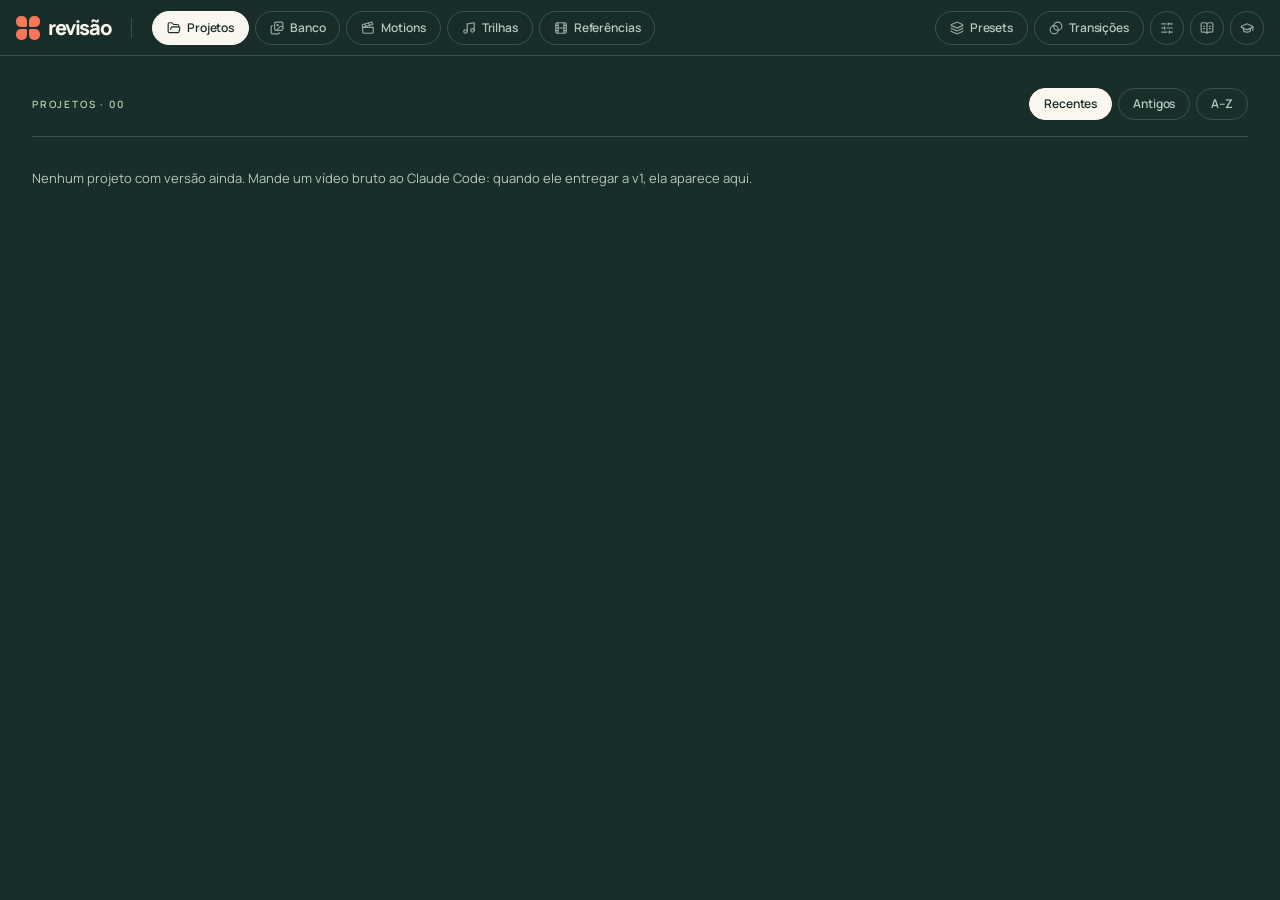
==== app/index.html @ a48c8567 "Navbar: Calibragem, Heurística e Aprendizados só com o ícone; o nome aparece na própria aba Co-Autho" ====
<!doctype html>
<html lang="pt-BR">
<head>
  <meta charset="utf-8">
  <meta name="viewport" content="width=device-width, initial-scale=1">
  <title>Revisão · editor de Reels</title>
  <link rel="icon" href="data:image/svg+xml,%3Csvg xmlns='http://www.w3.org/2000/svg' viewBox='0 0 20 20'%3E%3Cg fill='%23f57757'%3E%3Crect width='9' height='9' rx='3'/%3E%3Crect x='11' width='9' height='9' rx='3'/%3E%3Crect y='11' width='9' height='9' rx='3'/%3E%3Crect x='11' y='11' width='9' height='9' rx='3'/%3E%3C/g%3E%3C/svg%3E">
  <link rel="stylesheet" href="app.css">
  <script type="module" src="app.js"></script>
</head>
<body>
  <header class="barra">
    <a class="logo" href="#/"><span class="marca-otto" aria-hidden="true"><i></i><i></i><i></i><i></i></span>revisão</a>
    <span class="barra-sep"></span>
    <div id="abas-projetos" class="abas-projetos"></div>
    <span class="barra-sep sep-trilha"></span>
    <nav class="abas">
      <!-- o dia a dia e as mídias -->
      <div class="abas-grupo abas-dia">
        <a href="#/" data-aba="projetos" class="pilula" title="Projetos" aria-label="Projetos"><svg viewBox="0 0 24 24" fill="none" stroke="currentColor" stroke-width="2" stroke-linecap="round" stroke-linejoin="round" aria-hidden="true"><path d="m6 14 1.5-2.9A2 2 0 0 1 9.24 10H20a2 2 0 0 1 1.94 2.5l-1.54 6a2 2 0 0 1-1.95 1.5H4a2 2 0 0 1-2-2V5a2 2 0 0 1 2-2h3.9a2 2 0 0 1 1.69.9l.81 1.2a2 2 0 0 0 1.67.9H18a2 2 0 0 1 2 2v2"/></svg><span>Projetos</span></a>
        <a href="#/banco" data-aba="banco" class="pilula" title="Banco" aria-label="Banco"><svg viewBox="0 0 24 24" fill="none" stroke="currentColor" stroke-width="2" stroke-linecap="round" stroke-linejoin="round" aria-hidden="true"><path d="m22 11-1.296-1.296a2.4 2.4 0 0 0-3.408 0L11 16"/><path d="M4 8a2 2 0 0 0-2 2v10a2 2 0 0 0 2 2h10a2 2 0 0 0 2-2"/><circle cx="13" cy="7" r="1" fill="currentColor"/><rect x="8" y="2" width="14" height="14" rx="2"/></svg><span>Banco</span></a>
        <a href="#/motions" data-aba="motions" class="pilula" title="Motions" aria-label="Motions"><svg viewBox="0 0 24 24" fill="none" stroke="currentColor" stroke-width="2" stroke-linecap="round" stroke-linejoin="round" aria-hidden="true"><path d="m12.296 3.464 3.02 3.956"/><path d="M20.2 6 3 11l-.9-2.4c-.3-1.1.3-2.2 1.3-2.5l13.5-4c1.1-.3 2.2.3 2.5 1.3z"/><path d="M3 11h18v8a2 2 0 0 1-2 2H5a2 2 0 0 1-2-2z"/><path d="m6.18 5.276 3.1 3.899"/></svg><span>Motions</span></a>
        <a href="#/trilhas" data-aba="trilhas" class="pilula" title="Trilhas" aria-label="Trilhas"><svg viewBox="0 0 24 24" fill="none" stroke="currentColor" stroke-width="2" stroke-linecap="round" stroke-linejoin="round" aria-hidden="true"><path d="M9 18V5l12-2v13"/><circle cx="6" cy="18" r="3"/><circle cx="18" cy="16" r="3"/></svg><span>Trilhas</span></a>
        <a href="#/referencias" data-aba="referencias" class="pilula" title="Referências" aria-label="Referências"><svg viewBox="0 0 24 24" fill="none" stroke="currentColor" stroke-width="2" stroke-linecap="round" stroke-linejoin="round" aria-hidden="true"><rect width="18" height="18" x="3" y="3" rx="2"/><path d="M7 3v18"/><path d="M3 7.5h4"/><path d="M3 12h18"/><path d="M3 16.5h4"/><path d="M17 3v18"/><path d="M17 7.5h4"/><path d="M17 16.5h4"/></svg><span>Referências</span></a>
      </div>
      <!-- à direita, o que treina e regula o app (como no 18) -->
      <div class="abas-grupo abas-treino">
        <a href="#/presets" data-aba="presets" class="pilula" title="Presets" aria-label="Presets"><svg viewBox="0 0 24 24" fill="none" stroke="currentColor" stroke-width="2" stroke-linecap="round" stroke-linejoin="round" aria-hidden="true"><path d="M12.83 2.18a2 2 0 0 0-1.66 0L2.6 6.08a1 1 0 0 0 0 1.83l8.58 3.91a2 2 0 0 0 1.66 0l8.58-3.9a1 1 0 0 0 0-1.83z"/><path d="M2 12a1 1 0 0 0 .58.91l8.6 3.91a2 2 0 0 0 1.65 0l8.58-3.9A1 1 0 0 0 22 12"/><path d="M2 17a1 1 0 0 0 .58.91l8.6 3.91a2 2 0 0 0 1.65 0l8.58-3.9A1 1 0 0 0 22 17"/></svg><span>Presets</span></a>
        <a href="#/transicoes" data-aba="transicoes" class="pilula" title="Transições" aria-label="Transições"><svg viewBox="0 0 24 24" fill="none" stroke="currentColor" stroke-width="2" stroke-linecap="round" stroke-linejoin="round" aria-hidden="true"><circle cx="15" cy="9" r="7"/><circle cx="9" cy="15" r="7"/></svg><span>Transições</span></a>
        <a href="#/calibragem" data-aba="calibragem" class="pilula so-icone" title="Calibragem" aria-label="Calibragem"><svg viewBox="0 0 24 24" fill="none" stroke="currentColor" stroke-width="2" stroke-linecap="round" stroke-linejoin="round" aria-hidden="true"><path d="M10 5H3"/><path d="M12 19H3"/><path d="M14 3v4"/><path d="M16 17v4"/><path d="M21 12h-9"/><path d="M21 19h-5"/><path d="M21 5h-7"/><path d="M8 10v4"/><path d="M8 12H3"/></svg><span>Calibragem</span></a>
        <a href="#/heuristica" data-aba="heuristica" class="pilula so-icone" title="Heurística da direção" aria-label="Heurística da direção"><svg viewBox="0 0 24 24" fill="none" stroke="currentColor" stroke-width="2" stroke-linecap="round" stroke-linejoin="round" aria-hidden="true"><path d="M12 5v16"/><path d="M16 13h2"/><path d="M16 9h2"/><path d="M20.001 19A2 2 0 0022 17V5a2 2 0 00-1.999-2L16 3.002A5 5 0 0012 5a5 5 0 00-4-2H4a2 2 0 00-2 2v12a2 2 0 001.999 2H8a5 5 0 014 2 5 5 0 014-2z"/><path d="M6 13h2"/><path d="M6 9h2"/></svg><span>Heurística da direção</span></a>
        <a href="#/aprendizados" data-aba="aprendizados" class="pilula so-icone" title="Aprendizados" aria-label="Aprendizados"><svg viewBox="0 0 24 24" fill="none" stroke="currentColor" stroke-width="2" stroke-linecap="round" stroke-linejoin="round" aria-hidden="true"><path d="M21.42 10.922a1 1 0 0 0-.019-1.838L12.83 5.18a2 2 0 0 0-1.66 0L2.6 9.08a1 1 0 0 0 0 1.832l8.57 3.908a2 2 0 0 0 1.66 0z"/><path d="M22 10v6"/><path d="M6 12.5V16a6 3 0 0 0 12 0v-3.5"/></svg><span>Aprendizados</span></a>
      </div>
    </nav>
  </header>
  <main id="tela"></main>
  <div id="aviso" class="aviso" role="status"></div>
</body>
</html>
---- app/app.css ----
/* O app de revisão. Visual do 18 (design system Otto, frontend/src/index.css do 18-harness-video-editor): chrome verde
   profundo, diálogos em creme, pílulas de contorno fino (a ativa em creme), detalhes em coral. Fonte Manrope local (OFL).
   Os tokens abaixo têm os nomes e valores do index.css do 18; os que só o 19 usa vêm depois, marcados. */

@font-face {
  font-family: 'Manrope Variable';
  font-weight: 200 800;
  font-display: swap;
  src: url('fontes/manrope.woff2') format('woff2');
}

:root {
  /* fontes */
  --font-sans: 'Manrope Variable', Manrope, Arial, sans-serif;
  --font-mono: ui-monospace, 'SF Mono', SFMono-Regular, Menlo, monospace;

  /* paleta Otto (a do 18) */
  --color-coral: #f57757;
  --color-cream: #faf7ee;
  --color-ink: #182d2a;
  --color-deep: #172e2b;      /* chão do app */
  --color-deeper: #11231f;    /* linha do tempo, poços */
  --color-blue: #315bea;
  --color-mint: #dce7ca;
  --color-yellow: #f9db6d;
  --color-sage: #bacdab;
  --color-fog: #b9c6ba;       /* texto apagado sobre verde */
  --color-confirm: #47794b;
  --color-line: rgba(24, 45, 42, 0.16);
  --color-line-dark: #d9ebd72f;

  /* o creme dos diálogos (os tokens do shadcn do 18) */
  --background: #faf7ee;
  --foreground: #182d2a;
  --card: #fffdf7;
  --muted: #f1eee3;
  --muted-foreground: #667466;
  --accent: #e9eddf;
  --destructive: #c4502f;
  --border: rgba(24, 45, 42, 0.16);
  --ring: #164dcc;

  --radius-sm: 3px;
  --radius-md: 3px;
  --radius-lg: 3px;
  --radius-xl: 6px;
  --radius-2xl: 8px;
  --radius-full: 999px;

  --ease-otto: cubic-bezier(0.2, 0.7, 0.2, 1);

  /* derivados que o 18 escreve como classes (cream/50, ink/85, …) */
  --color-cream-50: rgba(250, 247, 238, 0.5);
  --color-cream-10: rgba(250, 247, 238, 0.1);
  --color-cream-5: rgba(250, 247, 238, 0.05);
  --color-ink-85: rgba(24, 45, 42, 0.85);
  --color-fog-60: rgba(185, 198, 186, 0.6);
  --overlay-dialogo: #142722a8;     /* atrás do diálogo creme (com desfoque) */
  --overlay-modal: rgba(0, 0, 0, 0.75); /* atrás das janelas escuras */
  --sombra-dialogo: 0 35px 150px #152a2750;
  --sombra-salto: 0 7px 0 #182d2a16;    /* o botão creme/coral que "salta" no hover */
  --degrade-mini: linear-gradient(to top, #0b1714e6, transparent 45%);

  /* tamanhos (os do 18) */
  --alto-barra: 56px;   /* a barra de cima */
  --alto-pilula: 34px;  /* as pílulas da navegação */
  --alto-chip: 32px;    /* chips de filtro, botões de contorno (h-8) */
  --alto-cta: 36px;     /* o botão coral da barra (h-9) */

  /* só do 19 */
  --color-line-strong: #d9ebd752;
  --color-card-dark: #1d3632;   /* os cards de comentário */
  --color-lilac: #b9a6f2;       /* comentário + insert + ator (o COR_PLANO do 18) */
  --color-wheat: #efe3a3;       /* tela dividida · motion */
  --color-plan-ator: #2c4540;   /* full ator */
  --color-blue-light: #9db4ff;  /* as respostas do Claude */
  --color-error: #e0714f;
  color-scheme: dark;
}

* { box-sizing: border-box; }
[hidden] { display: none !important; } /* o atributo vale mesmo nos botões com display próprio */
html, body { margin: 0; height: 100%; }
body {
  background: var(--color-deep);
  color: var(--color-cream);
  font: 400 15px/1.5 var(--font-sans);
  -webkit-font-smoothing: antialiased;
  scrollbar-color: rgba(250, 247, 238, 0.18) transparent;
  scrollbar-width: thin;
}
a { color: inherit; }
button, input, select, textarea { font-family: inherit; }
button { font-size: inherit; color: inherit; cursor: pointer; }
h1, h2, h3, h4, p { margin: 0; }
::selection { background: var(--color-yellow); color: var(--color-ink); }
:focus-visible { outline: 3px solid var(--ring); outline-offset: 3px; }
svg { width: 16px; height: 16px; flex: none; }
input[type='checkbox'] { margin: 0; } /* as caixas do navegador, como no 18 */
kbd {
  display: inline-block; min-width: 18px; padding: 0 5px; border: 1px solid var(--color-line-strong); border-radius: var(--radius-sm);
  font: 600 10.5px/16px var(--font-sans); color: var(--color-fog); text-align: center;
}
.eyebrow { font-size: 10px; font-weight: 600; letter-spacing: 0.18em; line-height: 1.7; text-transform: uppercase; color: var(--color-sage); }
.apagado { color: var(--color-fog); opacity: 0.75; }
.dica { color: var(--color-fog); font-size: 11px; }
.vazio { padding: 8px 0; color: var(--color-fog); font-size: 13px; }
.vazio a { color: var(--color-yellow); }

/* ---------- barra de cima (a NavHome do 18) ---------- */
.barra {
  position: sticky; top: 0; z-index: 20; height: var(--alto-barra); display: flex; align-items: center; gap: 20px;
  padding: 0 16px; background: var(--color-ink); border-bottom: 1px solid var(--color-line-dark);
}
.logo { display: flex; flex: none; align-items: center; gap: 8px; text-decoration: none; color: var(--color-cream); font-size: 20px; font-weight: 800; letter-spacing: -0.07em; }
/* a marca de 4 pétalas do Otto (components/Marca.tsx do 18) */
.marca-otto { display: grid; flex: none; grid-template-columns: 1fr 1fr; gap: 2px; width: 24px; height: 24px; color: var(--color-coral); }
.marca-otto i { background: currentColor; border-radius: 45% 45% 12% 45%; }
.marca-otto i:nth-child(2) { rotate: 90deg; }
.marca-otto i:nth-child(3) { rotate: -90deg; }
.marca-otto i:nth-child(4) { rotate: 180deg; }
.barra-sep { flex: none; width: 1px; height: 20px; background: var(--color-line-dark); }
/* os links: o dia a dia à esquerda e, à direita, o que treina e regula o app. Sempre com os rótulos, em qualquer tela
   (o criador pediu a barra igual em todas): sem espaço, a faixa rola de lado */
.abas { display: flex; flex: 1 0 460px; align-items: center; gap: 6px; min-width: 0; overflow-x: auto; scrollbar-width: none; container: links / inline-size; }
.abas::-webkit-scrollbar { display: none; }
.abas-grupo { display: flex; flex: none; align-items: center; gap: 6px; }
.abas-treino { margin-left: auto; padding-left: 12px; }
/* Calibragem, Heurística e Aprendizados: só o ícone (o nome na dica); na própria aba, o nome inteiro */
.abas .so-icone:not(.ativa) { width: var(--alto-pilula); padding: 0; justify-content: center; }
.abas .so-icone:not(.ativa) span { display: none; }

/* os projetos abertos como abas (o AbaDeProjeto do 18): até 40% da barra; primeiro encolhem, depois rolam */
.abas-projetos { display: flex; flex: 0 1 auto; align-items: center; gap: 6px; max-width: 40%; min-width: 0; overflow-x: auto; scrollbar-width: none; }
.abas-projetos::-webkit-scrollbar { display: none; }
.abas-projetos:empty { display: none; }
.abas-projetos:empty + .sep-trilha { display: none; }
.aba-projeto {
  display: flex; flex: 0 1 auto; align-items: center; gap: 2px; min-width: 120px; max-width: 230px; height: var(--alto-pilula);
  padding: 0 3px 0 14px; border: 1px solid var(--color-line-dark); border-radius: var(--radius-full); color: var(--color-fog);
  font-size: 12px; font-weight: 600; letter-spacing: -0.01em; transition: background-color 0.3s, color 0.3s, border-color 0.3s;
}
.aba-projeto:hover { border-color: var(--color-cream-50); color: var(--color-cream); }
.aba-projeto.ativa { background: var(--color-cream); border-color: var(--color-cream); color: var(--color-ink); }
.aba-projeto a { display: flex; flex: 1; align-items: center; gap: 8px; min-width: 0; color: inherit; text-decoration: none; }
.aba-projeto a i { flex: none; width: 6px; height: 6px; border-radius: 50%; background: var(--color-coral); opacity: 0.7; }
.aba-projeto.ativa a i { background: #c4502f; opacity: 1; }
.aba-projeto span { overflow: hidden; text-overflow: ellipsis; white-space: nowrap; }
.aba-projeto button { display: grid; flex: none; place-items: center; width: 24px; height: 24px; padding: 0; border: 0; border-radius: 50%; background: transparent; color: inherit; opacity: 0.6; cursor: pointer; }
.aba-projeto button:hover { opacity: 1; background: rgba(128, 128, 128, 0.2); }
.aba-projeto button svg { width: 12px; height: 12px; }
/* o plano sob o cursor e o copiar do código ao lado */
.plano-linha { display: flex; align-items: center; gap: 4px; }

/* ---------- pílulas, chips e botões ---------- */
/* a pílula da navegação (PILULA do 18): contorno fino, 12px semibold; a ativa em creme */
.pilula {
  display: inline-flex; flex: none; align-items: center; gap: 6px; height: var(--alto-pilula); padding: 0 14px;
  border: 1px solid var(--color-line-dark); border-radius: var(--radius-full); background: transparent; color: var(--color-fog);
  text-decoration: none; font-size: 12px; font-weight: 600; letter-spacing: -0.01em; line-height: 18px; white-space: nowrap;
  transition: background-color 0.3s, color 0.3s, border-color 0.3s;
}
.pilula svg { width: 14px; height: 14px; opacity: 0.8; }
.pilula:hover { border-color: var(--color-cream-50); color: var(--color-cream); }
.pilula.ativa { background: var(--color-cream); color: var(--color-ink); border-color: var(--color-cream); }
.pilula.ativa svg { opacity: 1; }
/* o chip de filtro (Chip do 18): h-8, ícone e a contagem apagada */
.pilula.pequena { height: var(--alto-chip); gap: 8px; }
.pilula .conta { font-variant-numeric: tabular-nums; color: var(--color-fog-60); opacity: 1; font-size: inherit; }
.pilula.ativa .conta { color: rgba(24, 45, 42, 0.6); }
.pilula.pequena svg { color: rgba(250, 247, 238, 0.7); opacity: 1; }
.pilula.pequena.ativa svg { color: var(--color-ink); }
/* o seletor segmentado do 18 (Ler/Editar, velocidades, trecho/origem): um contorno com a ativa em creme dentro */
.alternar, .velocidades {
  display: inline-flex; flex: none; align-items: center; gap: 0 !important; padding: 2px; border: 1px solid var(--color-line-dark);
  border-radius: var(--radius-full);
}
.alternar .pilula, .velocidades .pilula { height: 26px; padding: 0 12px; border-color: transparent; font-size: 11px; }
.alternar .pilula.ativa, .velocidades .pilula.ativa { border-color: var(--color-cream); }

/* o botão de contorno (os "Recomendados", "Editar", "Responder" do 18) */
.botao {
  display: inline-flex; flex: none; align-items: center; justify-content: center; gap: 6px; height: var(--alto-chip); padding: 0 14px;
  border: 1px solid var(--color-line-dark); border-radius: var(--radius-full); background: transparent; color: var(--color-cream);
  text-decoration: none; font-size: 12px; font-weight: 600; white-space: nowrap;
  transition: background-color 0.3s, border-color 0.3s, color 0.3s, transform 0.3s var(--ease-otto), box-shadow 0.3s;
}
.botao svg { width: 14px; height: 14px; }
.botao:hover { border-color: var(--color-cream-50); }
.botao.pequeno { height: 28px; padding: 0 11px; font-size: 11.5px; }
.botao.ativo { border-color: var(--color-coral); color: var(--color-coral); }
.botao-coral { background: var(--color-coral); border-color: var(--color-coral); color: var(--color-cream); }
.botao-coral:hover { background: #f78a6e; border-color: #f78a6e; }
.botao-menta { background: var(--color-mint); border-color: var(--color-mint); color: var(--color-ink); }
.botao-perigo { background: var(--color-error); border-color: var(--color-error); color: var(--color-cream); }
.botao kbd { border-color: currentColor; color: inherit; opacity: 0.6; }
.botao-coral kbd { opacity: 0.8; }
/* o "Exportar" do 18 (Button coral): canto de 3px, a seta ↗ que escapa e o salto amarelo no hover */
.barra .botao-coral, .cabeca-secao > .botao-coral {
  height: var(--alto-cta); gap: 24px; padding: 0 16px; border-radius: var(--radius-sm); border-color: transparent;
}
.barra .botao-coral:hover, .cabeca-secao > .botao-coral:hover {
  background: var(--color-yellow); color: var(--color-ink); transform: translateY(-3px); box-shadow: var(--sombra-salto);
}
.cabeca-secao > .botao-coral { gap: 8px; }
.seta svg { transition: transform 0.35s var(--ease-otto); }
.botao:hover .seta svg { transform: translate(3px, -3px); }
/* os botões só de ícone do 18 (size-8, redondos, o fundo acende no hover) */
.botao-icone {
  display: inline-grid; flex: none; place-items: center; width: 32px; height: 32px; padding: 0; border: 1px solid transparent;
  border-radius: var(--radius-full); background: transparent; color: var(--color-fog); text-decoration: none;
  transition: background-color 0.2s, color 0.2s;
}
.botao-icone:hover { background: var(--color-cream-10); color: var(--color-cream); }
.botao-icone.pequeno { width: 24px; height: 24px; }
.botao-icone.pequeno svg { width: 13px; height: 13px; }

/* selos (sobre as miniaturas): o de estado em caixa alta (APROVADO, A REVISAR) e o de duração */
.selo {
  position: absolute; top: 10px; left: 10px; z-index: 2; padding: 2px 8px; border-radius: var(--radius-full);
  font-size: 10px; font-weight: 600; letter-spacing: 0.06em; line-height: 1.5; text-transform: uppercase; color: var(--color-ink);
}
.selo-dir { left: auto; right: 10px; }
.selo-coral { background: var(--color-coral); color: var(--color-cream); }
.selo-menta { background: var(--color-mint); }
.selo-amarelo { background: var(--color-yellow); }
.selo-azul { background: var(--color-blue); color: var(--color-cream); top: auto; bottom: 10px; text-transform: none; letter-spacing: 0; }
.duracao {
  position: absolute; top: 10px; right: 10px; z-index: 2; padding: 2px 8px; border-radius: var(--radius-full); background: var(--color-ink-85);
  font-size: 10px; font-weight: 600; line-height: 1.5; font-variant-numeric: tabular-nums;
}
.card-banco .duracao { top: auto; bottom: 10px; }
.chip-formato {
  position: absolute; left: 10px; bottom: 10px; z-index: 2; padding: 2px 8px; border-radius: var(--radius-full); background: var(--color-ink-85);
  font-size: 11px; font-weight: 600; line-height: 1.5;
}
/* os projetos: a ordem no topo e os grupos por data */
.ordens { display: flex; gap: 6px; margin-left: auto; }
.grupo-data { margin: 0 0 14px; font-size: 11px; font-weight: 600; letter-spacing: 0.12em; text-transform: uppercase; color: var(--color-fog); }
.grade-projetos + .grupo-data { margin-top: 36px; }
.card-banco .selo-dir { text-transform: none; letter-spacing: 0; }

/* aviso */
.aviso {
  position: fixed; left: 50%; bottom: 24px; z-index: 50; transform: translate(-50%, 20px); padding: 10px 18px;
  border-radius: var(--radius-full); background: var(--color-cream); color: var(--color-ink); font-weight: 600; font-size: 13px;
  box-shadow: var(--sombra-dialogo); opacity: 0; pointer-events: none; transition: opacity 0.2s, transform 0.3s var(--ease-otto);
}
.aviso.visivel { opacity: 1; transform: translate(-50%, 0); }
.aviso-erro { background: var(--color-coral); color: var(--color-cream); }

/* ---------- o diálogo creme (o Dialog do shadcn no 18) ---------- */
.modal-fundo { position: fixed; inset: 0; z-index: 40; display: grid; place-items: center; padding: 24px; background: var(--overlay-modal); }
.modal-fundo:has(> .modal) { background: var(--overlay-dialogo); backdrop-filter: blur(8px); -webkit-backdrop-filter: blur(8px); }
.modal {
  position: relative; display: grid; gap: 8px; width: min(460px, calc(100vw - 32px)); padding: 32px; border-radius: var(--radius-2xl);
  background: var(--background); color: var(--foreground); font-size: 14px; box-shadow: var(--sombra-dialogo);
}
.modal h2 { padding-right: 32px; font-size: 30px; font-weight: 400; letter-spacing: -0.05em; line-height: 1.04; }
.modal p { color: var(--muted-foreground); font-size: 13px; line-height: 1.85; white-space: pre-wrap; }
.modal-fechar {
  position: absolute; top: 16px; right: 16px; display: grid; place-items: center; width: 32px; height: 32px; padding: 0;
  border: 1px solid rgba(24, 45, 42, 0.25); border-radius: var(--radius-full); background: transparent; color: var(--foreground);
  transition: border-color 0.3s;
}
.modal-fechar:hover { border-color: var(--foreground); }
.modal-acoes { display: flex; justify-content: flex-end; gap: 8px; margin-top: 18px; }
/* os botões do diálogo: os do Button do 18 (canto de 3px, h-11, 13px) */
.modal .botao { height: 44px; padding: 0 20px; border-radius: var(--radius-sm); border-color: transparent; color: var(--foreground); font-size: 13px; }
.modal .botao:hover { background: rgba(24, 45, 42, 0.08); }
.modal .botao-coral { background: var(--foreground); color: var(--background); }
.modal .botao-coral:hover { background: var(--color-blue); }
.modal .botao-perigo { background: rgba(196, 80, 47, 0.1); color: var(--destructive); }
.modal .botao-perigo:hover { background: rgba(196, 80, 47, 0.2); }
.modal-campo { display: grid; gap: 6px; margin-top: 12px; }
.modal-campo span { font-size: 10px; font-weight: 600; letter-spacing: 0.18em; line-height: 1.7; text-transform: uppercase; color: var(--foreground); }
.modal-campo textarea {
  width: 100%; resize: vertical; padding: 10px 14px; border: 1px solid var(--border); border-radius: var(--radius-sm); background: #fff;
  color: var(--foreground); font: 400 13px/1.5 var(--font-sans); outline: none; transition: border-color 0.2s;
}
.modal-campo textarea::placeholder { color: #8a958e; }
.modal-campo textarea:focus-visible { outline: none; border-color: var(--foreground); }

/* ---------- páginas com grade ---------- */
/* o miolo das páginas (o <main className="px-8 py-8"> do 18) e o cabeçalho de seção: o eyebrow em sálvia, a dica à
   direita, um fio embaixo */
.pagina { padding: 32px 32px 48px; }
.cabeca-secao {
  display: flex; align-items: center; gap: 12px; min-height: 26px; padding: 0 0 16px;
  margin-bottom: 24px; border-bottom: 1px solid var(--color-line-dark);
}
.cabeca-secao > .botao, .cabeca-secao > .uma-linha { margin-left: auto; }
.uma-linha { min-width: 0; overflow: hidden; text-overflow: ellipsis; white-space: nowrap; }
/* a explicação da página, na dica de um "?" */
.ajuda {
  display: inline-grid; flex: none; place-items: center; width: 20px; height: 20px; border: 1px solid var(--color-line-dark);
  border-radius: var(--radius-full); font-size: 11px; font-weight: 600; color: var(--color-fog); cursor: help; transition: border-color 0.3s, color 0.3s;
}
.ajuda:hover { border-color: var(--color-cream-50); color: var(--color-cream); }
.grade { display: grid; gap: 32px 20px; }
.grade-projetos { grid-template-columns: repeat(auto-fill, minmax(180px, 1fr)); }
.grade-banco { grid-template-columns: repeat(auto-fill, minmax(220px, 1fr)); gap: 32px 24px; }
.grade-transicoes { grid-template-columns: repeat(auto-fill, minmax(210px, 1fr)); }
.grade-presets { grid-template-columns: repeat(auto-fill, minmax(340px, 1fr)); gap: 32px 24px; }
.grade-motions { grid-template-columns: repeat(auto-fill, 240px); }
/* a miniatura dos cards (o 18: canto de 6px, contorno fino; no hover sobe 4px e o contorno vira coral) */
.mini {
  position: relative; overflow: hidden; border-radius: var(--radius-xl); background: var(--color-deeper); box-shadow: 0 0 0 1px var(--color-line-dark);
  transition: box-shadow 0.3s, transform 0.3s;
}
.mini-916 { aspect-ratio: 9 / 16; }
.mini-169 { aspect-ratio: 16 / 9; background: var(--color-deeper); }
.mini > img, .mini > video { position: absolute; inset: 0; width: 100%; height: 100%; object-fit: cover; }
.mini-169 > img, .mini-169 > video { object-fit: contain; }
article:hover .mini, a:hover .mini { box-shadow: 0 0 0 2px var(--color-coral); }
.card-projeto:hover .mini, .card-ref:hover .mini, .card-clipe:hover .mini, .card-banco:hover .mini { transform: translateY(-4px); }
.card-projeto .mini::after, .card-ref .mini::after { content: ''; position: absolute; inset: 0; z-index: 1; background: var(--degrade-mini); pointer-events: none; }
article h3, a h3 { margin-top: 12px; font-size: 15px; font-weight: 600; letter-spacing: -0.02em; line-height: 1.3; }
.sub { margin-top: 2px; font-size: 11px; color: var(--color-fog); }
.desc { margin-top: 2px; font-size: 12px; line-height: 1.5; color: rgba(250, 247, 238, 0.85); display: -webkit-box; -webkit-line-clamp: 3; -webkit-box-orient: vertical; overflow: hidden; }
.card-projeto { display: block; text-decoration: none; }
.card-projeto h3 { overflow: hidden; text-overflow: ellipsis; white-space: nowrap; }
/* a lixeira do card (como no 18): aparece com o mouse em cima, no canto de cima à esquerda */
.caixa-projeto { position: relative; }
.apagar-projeto {
  position: absolute; top: 10px; left: 10px; z-index: 4; display: grid; place-items: center; width: 28px; height: 28px; padding: 0;
  border: 0; border-radius: var(--radius-full); background: var(--color-ink-85); color: var(--color-fog); opacity: 0;
  transition: opacity 0.2s, background-color 0.2s, color 0.2s, transform 0.3s;
}
.apagar-projeto svg { width: 14px; height: 14px; }
.caixa-projeto:hover .apagar-projeto, .apagar-projeto:focus-visible { opacity: 1; transform: translateY(-4px); }
.apagar-projeto:hover { background: var(--color-coral); color: var(--color-cream); }
.caixa-projeto:hover .card-projeto .selo { opacity: 0; } /* a lixeira fica no lugar do selo de estado */
.cabeca-secao > .dica:last-child { margin-left: auto; }

.dados { display: grid; grid-template-columns: auto 1fr; gap: 3px 10px; margin: 10px 0 0; font-size: 12px; }
.dados dt { color: var(--color-fog); }
.dados dd { margin: 0; }
.dados svg { width: 13px; height: 13px; vertical-align: -2px; margin-right: 4px; color: var(--color-fog); }
.t-fav { color: var(--color-yellow) !important; opacity: 1 !important; }
.favoritas b { font-weight: 600; color: var(--color-fog); }
.sem-clipe { position: absolute; inset: 0; display: none; place-items: center; color: var(--color-fog); font-size: 12px; }
.sem-video .sem-clipe { display: grid; }

/* biblioteca */
.subabas { display: flex; align-items: center; gap: 6px; padding: 14px 0; border-bottom: 1px solid var(--color-line-dark); }
.subabas .dica { margin-left: auto; }
.origem { margin-top: 6px; font-size: 11px; color: var(--color-fog); overflow: hidden; text-overflow: ellipsis; white-space: nowrap; }
.origem a { color: var(--color-cream); text-decoration-color: var(--color-line-strong); }
.trechos { list-style: none; margin: 8px 0 0; padding: 0; border-top: 1px solid var(--color-line-dark); }
.trechos li { display: flex; justify-content: space-between; gap: 8px; padding: 5px 2px; border-bottom: 1px solid var(--color-line-dark); font-size: 12px; cursor: default; }
.trechos li::before { content: '↳'; color: var(--color-coral); }
.trechos li span:first-of-type { flex: 1; overflow: hidden; text-overflow: ellipsis; white-space: nowrap; }
.trechos li.ativo { color: var(--color-coral); }
.card-transicao .mini { cursor: pointer; }
.video-tocar {
  position: absolute; left: 50%; top: 50%; z-index: 3; display: grid; place-items: center; width: 44px; height: 44px; margin: -22px 0 0 -22px;
  border: 0; border-radius: var(--radius-full); background: rgba(24, 45, 42, 0.8); color: var(--color-cream); opacity: 0.9; transition: opacity 0.2s;
}
.video-tocar svg { width: 16px; height: 16px; margin-left: 2px; }
.video-tocar.escondido, .tocando .video-tocar { opacity: 0; }
.mini:hover .video-tocar.escondido { opacity: 0; }
.tabela-pares { margin-bottom: 30px; padding: 16px 18px; border-radius: var(--radius-xl); background: var(--color-deeper); box-shadow: 0 0 0 1px var(--color-line-dark); max-width: 980px; }
.tabela-pares table { width: 100%; margin-top: 10px; border-collapse: collapse; font-size: 13px; }
.tabela-pares th { padding: 8px 10px; text-align: left; font-weight: 600; color: var(--color-fog); white-space: nowrap; }
.tabela-pares thead th { font-size: 12px; border-bottom: 1px solid var(--color-line-dark); }
.tabela-pares td { padding: 8px 10px; border-left: 1px solid var(--color-line-dark); vertical-align: top; }
.tabela-pares tbody tr + tr td, .tabela-pares tbody tr + tr th { border-top: 1px solid var(--color-line-dark); }
.tabela-pares .dica { margin-top: 10px; }
.fav-transicao { display: flex; gap: 7px; align-items: baseline; padding: 2px 0; border: 0; background: none; text-align: left; }
.fav-transicao:hover { color: var(--color-coral); }
.fav-transicao b { font-size: 11px; color: var(--color-yellow); }
.card-motion .mini iframe { position: absolute; left: 0; top: 0; width: 1080px; height: 1920px; border: 0; transform: scale(calc(240 / 1080)); transform-origin: 0 0; pointer-events: none; }
.sem-previa { position: absolute; inset: 0; display: grid; place-content: center; gap: 6px; padding: 16px; text-align: center; }
.sem-previa b { font-size: 17px; letter-spacing: -0.02em; }
.sem-previa span { font-size: 11px; opacity: 0.7; }
.fundo-verde_claro { background: linear-gradient(180deg, #dfe9e0, #7fa48f); color: var(--color-ink); }
.fundo-lilas, .fundo-lavanda { background: linear-gradient(180deg, #dcd9ea, #8e98b5); color: var(--color-ink); }
.fundo-escuro, .fundo-verde_escuro { background: radial-gradient(120% 80% at 50% 30%, #1d4a43, #050b0a); }
.lista-trilhas { max-width: 980px; border-top: 1px solid var(--color-line-dark); }
.trilha {
  position: relative; display: grid; grid-template-columns: 36px minmax(160px, 1.2fr) 1fr 80px 56px; align-items: center; gap: 14px;
  padding: 10px 6px; border-bottom: 1px solid var(--color-line-dark);
}
.trilha .botao-tocar { width: 36px; height: 36px; }
.trilha.tocando .botao-tocar { background: var(--color-coral); border-color: var(--color-coral); }
.trilha-nome { display: flex; flex-direction: column; }
.trilha-nome span { font-size: 11px; }
.trilha-clima { color: var(--color-fog); }
.trilha-num { font-variant-numeric: tabular-nums; color: var(--color-fog); text-align: right; }
.trilha-barra { position: absolute; left: 0; right: 0; bottom: -1px; height: 2px; }
.trilha-barra i { display: block; width: 0; height: 100%; background: var(--color-coral); }

/* ---------- revisão ---------- */
.revisao {
  display: grid; grid-template-columns: minmax(0, 1fr) 400px; grid-template-rows: minmax(0, 1fr) auto auto;
  height: calc(100vh - var(--alto-barra));
}
.trilha-projeto { display: flex; flex: 0 1 auto; align-items: center; gap: 8px; min-width: 0; margin-right: 6px; }
.nome-projeto { font-weight: 600; font-size: 14px; letter-spacing: -0.02em; overflow: hidden; text-overflow: ellipsis; white-space: nowrap; }
.versoes { display: flex; gap: 4px; }
.salvo { font-size: 11px; color: var(--color-fog); display: inline-flex; align-items: center; gap: 4px; min-width: 70px; justify-content: flex-end; }
.salvo svg { width: 13px; height: 13px; color: var(--color-sage); }
.salvo-erro { color: var(--color-coral); }

.palco { grid-area: 1 / 1; display: grid; grid-template-columns: minmax(0, 1fr) auto minmax(0, 1fr); grid-template-rows: minmax(0, 1fr); gap: 32px; padding: 24px 24px 16px; min-height: 0; }
.video-caixa { position: relative; height: 100%; aspect-ratio: 9 / 16; border-radius: var(--radius-xl); overflow: hidden; background: #000; box-shadow: 0 0 0 1px var(--color-line-dark); }
.video-caixa video { width: 100%; height: 100%; object-fit: contain; display: block; cursor: pointer; }
.video-caixa .video-tocar { pointer-events: none; opacity: 0; }
.video-caixa:hover .video-tocar:not(.escondido) { opacity: 0.9; }
.lado { display: flex; flex-direction: column; gap: 24px; min-width: 0; padding-top: 4px; }
.lado-esq { align-items: flex-end; text-align: right; }
.bloco { display: flex; flex-direction: column; gap: 8px; max-width: 300px; }
.lado-esq .bloco { align-items: flex-end; }
.fala-atual { font-size: 16px; line-height: 1.5; color: var(--color-fog); letter-spacing: -0.01em; }
.fala-atual b { color: var(--color-cream); background: rgba(245, 119, 87, 0.2); border-radius: var(--radius-sm); padding: 0 3px; font-weight: 600; }
.plano-atual { display: flex; flex-direction: column; gap: 6px; align-items: flex-end; }
.chip-plano { display: inline-flex; gap: 6px; padding: 4px 10px; border-radius: var(--radius-full); font-size: 12px; font-weight: 600; }
.plano-texto { font-size: 14px; font-weight: 600; }
.plano-desc { font-size: 12px; line-height: 1.6; color: var(--color-fog); }
/* o que entrou no plano (a coluna da direita, em cima): as mídias do banco, o motion, o preset */
#usado:empty { display: none; }
.midia-usada { display: flex; flex-direction: column; gap: 6px; width: 260px; }
.midia-mini { position: relative; display: block; width: 100%; aspect-ratio: 16 / 9; padding: 0; overflow: hidden; cursor: pointer;
  border: 1px solid var(--color-line-dark); border-radius: var(--radius-xl); background: var(--color-deeper); transition: border-color 0.2s; }
.midia-mini img { width: 100%; height: 100%; object-fit: cover; display: block; }
.midia-mini:hover { border-color: var(--color-cream-50); }
.midia-play { position: absolute; inset: 0; display: grid; place-items: center; background: rgba(0, 0, 0, 0.25); opacity: 0.85; transition: opacity 0.2s; }
.midia-play svg { width: 34px; height: 34px; padding: 8px; border-radius: 50%; background: var(--color-ink-85); color: var(--color-cream); }
.midia-mini:hover .midia-play { opacity: 1; }
.midia-linha { display: flex; align-items: center; gap: 8px; min-width: 0; font-size: 12px; color: var(--color-fog); }
.midia-nome { overflow: hidden; text-overflow: ellipsis; white-space: nowrap; color: var(--color-cream); }
.midia-fonte { margin-left: auto; font-size: 11px; color: var(--color-fog); text-decoration: none; white-space: nowrap; }
.midia-fonte:hover { color: var(--color-cream); }
.atalhos { display: grid; grid-template-columns: auto 1fr auto 1fr; gap: 6px 8px; margin: auto 0 0; max-width: 300px; font-size: 11px; color: var(--color-fog); align-items: center; }
.atalhos kbd { font-size: 10px; }
.lado-dir { padding-bottom: 4px; }
.atalhos dt { white-space: nowrap; }
.atalhos dd { margin: 0; white-space: nowrap; }
.resumo-versao { font-size: 13px; color: var(--color-cream); }

.controles {
  grid-area: 2 / 1; display: flex; align-items: center; justify-content: space-between; flex-wrap: wrap; gap: 10px 18px;
  padding: 10px 20px; border-top: 1px solid var(--color-line-dark);
}
.controles .grupo { display: flex; align-items: center; gap: 6px; }
/* o play do 18: um círculo creme */
.botao-tocar { width: 44px; height: 44px; background: var(--color-cream); color: var(--color-ink); }
.botao-tocar:hover { background: var(--color-yellow); color: var(--color-ink); }
.tempo { margin-left: 10px; font-variant-numeric: tabular-nums; color: var(--color-fog); font-size: 12px; }
.tempo b { color: var(--color-cream); font-size: 14px; font-weight: 600; }

/* linha do tempo (a LinhaBase do 18: a coluna dos rótulos com um fio, a régua com os tiques de fio inteiro, o cursor coral) */
.linha { grid-area: 3 / 1; display: grid; grid-template-columns: 76px minmax(0, 1fr); background: var(--color-deep); border-top: 1px solid var(--color-line-dark); user-select: none; }
.linha-rotulos {
  display: flex; flex-direction: column; gap: 4px; padding: 0 0 12px 12px; border-right: 1px solid var(--color-line-dark);
  font-size: 11px; color: var(--color-fog);
}
.linha-rotulos span { height: 24px; display: flex; align-items: center; }
.linha-rotulos .r-regua { height: 21px; gap: 0; margin-left: -8px; border-bottom: 1px solid var(--color-line-dark); margin-right: 0; }
.r-regua .botao-icone { width: 26px; height: 20px; }
.linha-rotulos span:nth-child(2) { height: 30px; }
.linha-rolo { overflow-x: auto; overflow-y: hidden; padding: 0 12px 12px 0; }
.linha-conteudo { position: relative; display: flex; flex-direction: column; gap: 4px; cursor: text; min-width: 100%; }
.faixa, .regua { position: relative; height: 24px; }
.regua { height: 21px; border-bottom: 1px solid var(--color-line-dark); }
.faixa-planos { height: 30px; }
.tique { position: absolute; bottom: 0; width: 1px; height: 4px; background: rgba(185, 198, 186, 0.4); }
.tique-grande { top: 0; height: auto; }
.tique i { position: absolute; top: 2px; left: 4px; font: normal 400 9.5px/1 var(--font-sans); color: var(--color-fog); font-variant-numeric: tabular-nums; white-space: nowrap; }
/* os blocos dos planos (os do 18: canto de 4px, 10.5px semibold, o número apagado) */
.plano {
  position: absolute; top: 0; height: 100%; padding: 0 6px; border-radius: 4px; overflow: hidden; white-space: nowrap;
  text-overflow: ellipsis; font-size: 10.5px; font-weight: 600; line-height: 30px;
}
.plano b { font-weight: 600; opacity: 0.7; }
.chip-plano b { font-weight: 800; }
.tipo-full_ator { background: var(--color-plan-ator); color: var(--color-cream); box-shadow: inset 0 0 0 1px rgba(250, 247, 238, 0.25); }
.tipo-full_ator_lettering { background: var(--color-plan-ator); color: var(--color-cream); box-shadow: inset 0 0 0 2px var(--color-coral); }
.tipo-insert_tela_cheia { background: var(--color-blue); color: var(--color-cream); }
.tipo-motion_tela_cheia { background: var(--color-yellow); color: var(--color-ink); }
.tipo-tela_dividida_insert { background: var(--color-mint); color: var(--color-ink); }
.tipo-tela_dividida_motion { background: var(--color-wheat); color: var(--color-ink); }
.tipo-comentario_insert_ator { background: var(--color-lilac); color: var(--color-ink); }
.palavra {
  position: absolute; top: 2px; height: 20px; padding: 0 2px; border-radius: var(--radius-sm); background: rgba(250, 247, 238, 0.08); color: var(--color-fog);
  font-size: 11px; line-height: 20px; overflow: hidden; white-space: nowrap;
}
.palavra.sem-texto { padding: 0; background: rgba(250, 247, 238, 0.13); }
.palavra.agora { background: var(--color-cream); color: var(--color-ink); }
.marca {
  position: absolute; top: 2px; height: 20px; border: 0; padding: 0; border-radius: var(--radius-full); background: var(--color-coral); color: var(--color-cream);
  font-size: 10.5px; font-weight: 700; line-height: 20px; cursor: pointer; box-shadow: 0 0 0 1px var(--color-deep);
}
.marca-ponto { width: 20px; margin-left: -10px; }
.marca-intervalo { min-width: 10px; border-radius: 4px; text-align: left; padding-left: 6px; background: rgba(245, 119, 87, 0.6); box-shadow: inset 2px 0 0 var(--color-coral), 0 0 0 1px var(--color-deep); }
.marca-aplicado { background: var(--color-sage); color: var(--color-ink); }
.marca-intervalo.marca-aplicado { background: rgba(186, 205, 171, 0.6); box-shadow: inset 2px 0 0 var(--color-sage); }
.marca-nota { background: var(--color-yellow); color: var(--color-ink); }
.marca-intervalo.marca-nota { background: rgba(249, 219, 109, 0.55); box-shadow: inset 2px 0 0 var(--color-yellow), 0 0 0 1px var(--color-deep); }
.marca-nota-ok { opacity: 0.6; }
.marca-sel { box-shadow: 0 0 0 2px var(--color-yellow); z-index: 2; }
/* o cursor de reprodução do 18: um fio coral de 2px */
.cabeca { position: absolute; top: 0; bottom: -12px; left: 0; width: 2px; margin-left: -1px; background: var(--color-coral); pointer-events: none; z-index: 3; }
.io-entrada { position: absolute; top: 0; bottom: -12px; width: 2px; margin-left: -1px; background: var(--color-yellow); pointer-events: none; }
.io-entrada i { position: absolute; top: 2px; left: 4px; font: normal 700 10px var(--font-sans); color: var(--color-yellow); }
.io-trecho { position: absolute; top: 0; bottom: -12px; background: rgba(249, 219, 109, 0.14); box-shadow: inset 2px 0 0 var(--color-yellow), inset -2px 0 0 var(--color-yellow); pointer-events: none; }

/* painel de comentários */
.painel { grid-area: 1 / 2 / 4 / 3; display: flex; flex-direction: column; min-height: 0; border-left: 1px solid var(--color-line-dark); background: var(--color-deep); }
.painel-acoes { display: flex; flex-wrap: wrap; align-items: center; row-gap: 6px; gap: 8px; padding: 12px 20px; border-bottom: 1px solid var(--color-line-dark); }
.painel-acoes .salvo { flex: 1; min-width: 0; }
.painel-acoes .botao-coral { height: var(--alto-chip); gap: 10px; padding: 0 14px; border-radius: var(--radius-sm); }
.painel-acoes .aviso-versao:empty { display: none; }
.painel-acoes .aviso-versao { flex-basis: 100%; }
.painel-acoes .menu-versoes { right: auto; left: 0; }
.painel-acoes-ref { flex-direction: column; align-items: stretch; }
.painel-acoes-ref .acoes-ref { display: flex; align-items: center; gap: 8px; }
.painel-acoes-ref .acoes-ref .salvo { margin-right: auto; }
.painel-cabeca { display: flex; flex-direction: column; gap: 4px; padding: 16px 20px 12px; border-bottom: 1px solid var(--color-line-dark); }
.resumo { font-size: 12px; color: var(--color-fog); }
.resumo b { font-weight: 600; }
.t-aplicado { color: var(--color-sage); }
.t-respondido { color: var(--color-blue-light); }
.t-nao-aplicado { color: var(--color-coral); }
.faixa-estado { display: flex; align-items: center; gap: 8px; margin: 12px 16px 0; padding: 10px 12px; border-radius: var(--radius-2xl); font-size: 12px; font-weight: 600; }
.faixa-estado a { color: inherit; }
.estado-enviada { background: rgba(249, 219, 109, 0.12); color: var(--color-yellow); }
.estado-aprovado { background: rgba(220, 231, 202, 0.15); color: var(--color-mint); }
.estado-antiga { background: var(--color-cream-5); color: var(--color-cream); font-weight: 500; }
.lista { flex: 1; overflow-y: auto; padding: 12px 16px; display: flex; flex-direction: column; gap: 8px; }
.vazio-lista { margin: 30px 10px; text-align: center; font-size: 13px; color: var(--color-fog); line-height: 2; }
/* os cards do painel (os do 18: canto de 8px, contorno fino) */
.item { padding: 12px 14px; border: 1px solid var(--color-line-dark); border-radius: var(--radius-2xl); background: var(--color-cream-5); cursor: pointer; transition: border-color 0.2s; }
.item:hover { border-color: var(--color-line-strong); }
.item-sel { border-color: var(--color-coral) !important; }
.item-nota { background: rgba(249, 219, 109, 0.06); border-color: rgba(249, 219, 109, 0.2); }
.item-nota.item-sel { border-color: var(--color-yellow) !important; }
.item-cabeca { display: flex; align-items: center; gap: 8px; min-height: 24px; }
.item-acoes { margin-left: auto; display: flex; gap: 2px; opacity: 0; transition: opacity 0.15s; }
.item:hover .item-acoes, .replica:hover .item-acoes { opacity: 1; }
.num { display: inline-grid; place-items: center; min-width: 20px; height: 20px; padding: 0 4px; border-radius: var(--radius-full); background: var(--color-coral); color: var(--color-cream); font-size: 10.5px; font-weight: 700; }
.num-nota { background: var(--color-yellow); color: var(--color-ink); }
.rotulo-claude { font-size: 11px; font-weight: 600; color: var(--color-yellow); }
.chip-tempo {
  padding: 1px 8px; border: 1px solid var(--color-line-dark); border-radius: var(--radius-full); background: none; font-size: 11px; font-weight: 600;
  font-variant-numeric: tabular-nums; color: var(--color-cream); transition: border-color 0.2s;
}
.chip-tempo:hover { border-color: var(--color-cream-50); }
.chip-tempo.estatico { cursor: default; }
.item .fala, .editor .fala { margin-top: 6px; font-size: 12px; color: var(--color-fog); font-style: italic; }
.item .texto { margin-top: 6px; font-size: 13px; line-height: 1.6; white-space: pre-wrap; overflow-wrap: anywhere; }
.item-nota > .botao { margin-top: 9px; }
.replica { margin-top: 10px; padding: 8px 10px; border-left: 2px solid var(--color-coral); background: rgba(0, 0, 0, 0.15); border-radius: 0 var(--radius-xl) var(--radius-xl) 0; }
.replica .texto { margin-top: 2px; }
.resposta { margin-top: 10px; padding: 8px 10px; border-radius: var(--radius-xl); font-size: 12px; line-height: 1.6; background: rgba(157, 180, 255, 0.08); }
.resposta .status { display: inline-flex; align-items: center; gap: 4px; font-size: 10px; font-weight: 600; letter-spacing: 0.08em; text-transform: uppercase; color: var(--color-blue-light); }
.resposta .status svg { width: 12px; height: 12px; }
.resposta p { margin-top: 3px; white-space: pre-wrap; }
.resposta-aplicado { background: rgba(186, 205, 171, 0.1); }
.resposta-aplicado .status { color: var(--color-sage); }
.resposta-nao-aplicado { background: rgba(245, 119, 87, 0.1); }
.resposta-nao-aplicado .status { color: var(--color-coral); }
.editor { padding: 12px 14px; border: 1px solid var(--color-coral); border-radius: var(--radius-2xl); background: var(--color-deep); box-shadow: 0 8px 24px rgba(0, 0, 0, 0.25); }
.item .editor { margin-top: 10px; }
.editor textarea, .caixa-nova textarea {
  width: 100%; margin-top: 8px; min-height: 64px; overflow-y: auto; padding: 10px 12px; border: 1px solid var(--color-line-dark); border-radius: var(--radius-xl); background: var(--color-deeper);
  color: var(--color-cream); font: 13px/1.5 var(--font-sans); resize: vertical; transition: border-color 0.2s;
}
.editor textarea::placeholder, .caixa-nova textarea::placeholder { color: rgba(185, 198, 186, 0.7); }
.editor textarea:focus, .caixa-nova textarea:focus { outline: none; border-color: var(--color-cream-50); }
.editor-acoes { display: flex; align-items: center; gap: 6px; margin-top: 8px; }
.editor-acoes .dica { margin-right: auto; font-size: 11px; }

@media (max-width: 1400px) {
  .revisao { grid-template-columns: minmax(0, 1fr) 340px; }
  .palco { gap: 20px; padding: 14px 16px 10px; }
  .controles { gap: 8px 12px; padding: 8px 12px; }
}
@media (max-width: 1180px) {
  .palco .lado { display: none; }
  .palco { grid-template-columns: 1fr; justify-items: center; }
  .revisao { grid-template-columns: minmax(0, 1fr) 340px; }
}

/* ---------- navegação e comuns das páginas novas ---------- */
.botao:disabled, .pilula:disabled { opacity: 0.45; cursor: default; }
.botao:disabled:hover { border-color: var(--color-line-dark); }
/* o "Refazer cortes" / "Sugerir regras com IA" do 18: contorno amarelo com um véu amarelo */
.botao-amarelo { border-color: rgba(249, 219, 109, 0.7); background: rgba(249, 219, 109, 0.1); color: var(--color-yellow); }
.botao-amarelo:hover { background: var(--color-yellow); border-color: var(--color-yellow); color: var(--color-ink); }
.botao-perigo-contorno:hover { border-color: var(--color-error); color: var(--color-error); }
.conta { font-size: 11px; font-weight: 400; color: var(--color-fog); font-variant-numeric: tabular-nums; }
.espaco { flex: 1; }
.link { padding: 0; border: 0; background: none; color: var(--color-fog); font-size: 11px; font-weight: 600; text-decoration: none; cursor: pointer; }
.link:hover { color: var(--color-cream); text-decoration: underline; text-underline-offset: 3px; }
.erro-linha { color: var(--color-coral); font-size: 12.5px; font-weight: 600; white-space: pre-wrap; }
.acoes-linha { display: flex; flex-wrap: wrap; gap: 8px; }
.campo { display: flex; flex-direction: column; gap: 6px; }
.campo p { font-size: 13px; }
/* os campos sobre o verde (os do 18: canto de 6px, poço escuro, contorno fino que clareia no foco) */
.campo input, .campo select, .campo textarea, .card-ref .renomear {
  width: 100%; padding: 8px 12px; border: 1px solid var(--color-line-dark); border-radius: var(--radius-xl); background: var(--color-deeper);
  color: var(--color-cream); font: 13px/1.5 var(--font-sans); resize: vertical; transition: border-color 0.2s;
}
.campo input:focus, .campo select:focus, .campo textarea:focus, .card-ref .renomear:focus { outline: none; border-color: var(--color-cream-50); }
/* o "Ordenar" do 18: uma pílula h-8 */
.filtros select {
  height: var(--alto-chip); padding: 0 12px; border: 1px solid var(--color-line-dark); border-radius: var(--radius-full);
  background: var(--color-deep); color: var(--color-cream); font: 12px var(--font-sans); outline: none;
}
.filtros select:focus { border-color: var(--color-cream-50); }
/* as caixas de marcar: as do navegador, como no 18 */
.caixa { display: inline-flex; align-items: center; gap: 6px; font-size: 12px; color: var(--color-fog); cursor: pointer; white-space: nowrap; }
/* a 2ª barra (filtros) do 18: uma faixa de ponta a ponta sob a barra de cima, com um fio embaixo */
.filtros {
  display: flex; flex-wrap: wrap; align-items: center; gap: 6px; margin: -32px -32px 24px; padding: 12px 16px;
  border-bottom: 1px solid var(--color-line-dark);
}
.filtros > .botao, .filtros > .filtros-fim { margin-left: auto; }
/* o Favoritos do 18: amarelo quando ligado */
.chip-favoritos { margin-right: 8px; }
.chip-favoritos:hover { border-color: rgba(249, 219, 109, 0.6); }
.pilula.chip-favoritos.ativa { background: var(--color-yellow); border-color: var(--color-yellow); color: var(--color-ink); }
.filtros-sep { flex: none; width: 1px; height: 20px; margin: 0 8px; background: var(--color-line-dark); }
.filtros-dir { margin-left: auto; display: flex; align-items: center; gap: 12px; font-size: 12px; color: var(--color-fog); }
/* a contagem no canto da barra de cima (os "251 clipes" do 18) */
.contagem {
  flex: none; padding: 4px 12px; border: 1px solid var(--color-line-dark); border-radius: var(--radius-full);
  font-size: 11px; line-height: 1.5; color: var(--color-fog); font-variant-numeric: tabular-nums;
}
.lista-simples { list-style: none; margin: 6px 0 0; padding: 0; border-top: 1px solid var(--color-line-dark); }
.lista-simples li { display: flex; justify-content: space-between; gap: 10px; padding: 6px 2px; border-bottom: 1px solid var(--color-line-dark); font-size: 12.5px; }
.lista-simples a { color: var(--color-cream); text-decoration-color: var(--color-line-strong); }
.bloco-lista { margin-top: 6px; }
.card-titulo { display: flex; align-items: center; gap: 6px; margin-top: 12px; }
.card-titulo h3 { flex: 1; min-width: 0; margin-top: 0 !important; }
.card-titulo .botao { flex: none; }
.estrela { display: inline-grid; place-items: center; width: 32px; height: 32px; padding: 0; border: 0; border-radius: var(--radius-full); background: transparent; color: rgba(250, 247, 238, 0.8); transition: color 0.2s; }
.estrela:hover { color: var(--color-yellow); }
.estrela.ligada { color: var(--color-yellow); }
.estrela:disabled { opacity: 0.3; cursor: default; }
.mini .estrela { position: absolute; top: 8px; right: 8px; z-index: 3; background: var(--color-ink-85); opacity: 0; transition: opacity 0.15s, color 0.2s; }
.mini:hover .estrela, .mini .estrela.ligada { opacity: 1; }
.estrela-botao.ligada { border-color: var(--color-yellow); color: var(--color-yellow); }
.selo-azul-claro { background: var(--color-blue-light); color: var(--color-ink); }
.selo-erro { background: var(--color-error); color: var(--color-cream); }
.selo-linha { padding: 2px 8px; border-radius: var(--radius-full); font-size: 10px; font-weight: 600; letter-spacing: 0.06em; text-transform: uppercase; color: var(--color-ink); }
.t-revisado { color: var(--color-mint); font-size: 12px; font-weight: 600; }
.selo-linha.selo-azul, .selo-linha.selo-menta, .selo-linha.selo-origem { text-transform: none; letter-spacing: 0; }

/* janelas por cima (escuras: o Modal do 18, chão verde, canto de 8px, contorno fino, o fundo preto a 75%) */
.janela {
  display: flex; flex-direction: column; width: min(1100px, calc(100vw - 32px)); max-height: calc(100vh - 48px); overflow: auto;
  border-radius: var(--radius-2xl); background: var(--color-deep); color: var(--color-cream); box-shadow: 0 0 0 1px var(--color-line-dark);
}
.janela-cabeca { position: sticky; top: 0; z-index: 4; display: flex; align-items: center; gap: 10px; padding: 16px 20px 4px; background: var(--color-deep); }
.janela-cabeca h2 { font-size: 16px; font-weight: 600; letter-spacing: -0.02em; white-space: nowrap; }
.janela-cabeca [data-fechar] { margin-left: auto; }
.janela-cheia { width: calc(100vw - 48px); height: calc(100vh - 48px); max-height: none; overflow: hidden; }

/* ---------- calibragem ---------- */
.pagina-calibragem { position: relative; min-height: calc(100vh - var(--alto-barra)); }
.numeros { letter-spacing: 0.1em; opacity: 0.8; }
.card-ref > a { display: block; text-decoration: none; }
.card-ref:not(.abrivel) .mini img { opacity: 0.75; }
.selo-origem { max-width: calc(100% - 18px); overflow: hidden; text-overflow: ellipsis; white-space: nowrap; text-transform: none; letter-spacing: 0; font-weight: 600; }
.trilha-projeto .selo-origem { flex: none; max-width: 260px; }
.correcoes { flex: none; max-width: 300px; margin: 0; }
.revisao-ref .lado-dir { overflow-y: auto; } /* o painel aberto não empurra os atalhos por cima dos controles */
.trilha-projeto .dica { white-space: nowrap; }
.correcoes summary { padding: 9px 12px; font-size: 12.5px; }
.lista-correcoes { display: flex; flex-direction: column; gap: 10px; max-height: 42vh; overflow-y: auto; padding: 10px 12px; border-top: 1px solid var(--color-line-dark); }
.correcao p { margin-top: 2px; font-size: 12.5px; line-height: 1.5; white-space: pre-wrap; overflow-wrap: anywhere; }
.correcao .resposta-correcao { color: var(--color-fog); }
.card-ref h3 { cursor: text; overflow: hidden; text-overflow: ellipsis; white-space: nowrap; }
.card-ref .renomear { margin-top: 9px; }
.acoes-card { position: absolute; top: 36px; right: 7px; z-index: 3; display: flex; flex-direction: column; gap: 4px; opacity: 0; transition: opacity 0.15s; }
.card-ref:hover .acoes-card { opacity: 1; }
.acoes-card .botao-icone { background: var(--color-ink-85); }
.progresso { position: absolute; left: 0; right: 0; bottom: 0; z-index: 2; height: 4px; background: rgba(11, 23, 20, 0.67); }
.progresso i { display: block; height: 100%; background: var(--color-coral); transition: width 0.4s; }
.erro-ref { margin: 5px 0 8px; color: var(--color-coral); font-size: 12px; display: -webkit-box; -webkit-line-clamp: 3; -webkit-box-orient: vertical; overflow: hidden; }
.caixa-erro { margin-bottom: 24px; padding: 12px 16px; border: 1px solid rgba(224, 113, 79, 0.4); border-radius: var(--radius-2xl); background: rgba(224, 113, 79, 0.12); font-size: 13px; }
.caixa-erro ul { margin: 6px 0 10px; padding-left: 18px; }
.soltar-aqui { display: none; }
.soltando .soltar-aqui {
  position: fixed; inset: var(--alto-barra) 0 0 0; z-index: 30; display: grid; place-items: center; border: 2px dashed var(--color-coral);
  background: rgba(245, 119, 87, 0.15); font-size: 20px; font-weight: 600; pointer-events: none;
}

/* a revisão de uma referência (sobre a grade da revisão dos projetos) */
.faixa-elementos { position: relative; min-height: 24px; }
.r-planos { height: 30px; }
.plano { cursor: pointer; }
.plano-sel { box-shadow: 0 0 0 2px var(--color-yellow) !important; z-index: 1; }
.borda { position: absolute; top: 0; z-index: 2; width: 10px; height: 100%; margin-left: -5px; cursor: col-resize; }
.borda::after { content: ''; position: absolute; left: 4px; top: 3px; bottom: 3px; width: 2px; border-radius: 2px; background: transparent; transition: background 0.15s; }
.borda:hover::after { background: var(--color-cream); }
.elemento {
  position: absolute; height: 20px; padding: 0 8px; border-radius: var(--radius-sm); overflow: hidden; white-space: nowrap; text-overflow: ellipsis;
  font-size: 9.5px; font-weight: 600; line-height: 20px; cursor: grab; box-shadow: 0 0 0 1px var(--color-deep);
}
.elemento:active { cursor: grabbing; }
.elemento-sel { box-shadow: 0 0 0 2px var(--color-yellow); z-index: 2; }
.ponta { position: absolute; top: 0; bottom: 0; left: 0; width: 6px; cursor: ew-resize; }
.ponta-fim { left: auto; right: 0; }
.ponta:hover { background: #0003; }
.el-lettering { background: var(--color-coral); color: var(--color-cream); }
.el-palavra_manychat { background: var(--color-cream); color: var(--color-ink); }
.el-caixinha_perguntas { background: var(--color-sage); color: var(--color-ink); }
.el-print_sobreposto { background: #8aa6ff; color: var(--color-ink); }
#f-cortes { position: absolute; top: 22px; bottom: 0; left: 0; right: 0; pointer-events: none; }
.corte-cena { position: absolute; top: 0; bottom: 0; border-left: 1px dashed rgba(250, 247, 238, 0.55); }
.detalhe { display: flex; flex-direction: column; height: 100%; min-height: 0; overflow-y: auto; }
.detalhe .item-cabeca { flex-wrap: wrap; margin-top: 4px; }
.detalhe .dur { font-size: 12.5px; }
.detalhe-corpo { display: flex; flex-direction: column; gap: 14px; padding: 14px 18px 24px; }
.miniatura-item { align-self: flex-start; max-width: 100%; max-height: 220px; border-radius: var(--radius-xl); box-shadow: 0 0 0 1px var(--color-line-dark); }
.detalhe .fala { padding-left: 12px; border-left: 2px solid var(--color-line-dark); font-size: 13px; line-height: 1.7; font-style: italic; color: var(--color-fog); }
.chips { display: flex; flex-wrap: wrap; gap: 6px; }
.chips .chip-plano { border: 0; font-size: 11px; cursor: pointer; }

/* ---------- referências ---------- */
.pagina-referencias .filtros { position: sticky; top: var(--alto-barra); z-index: 5; background: var(--color-deep); }
.grade-clipes { grid-template-columns: repeat(auto-fill, minmax(165px, 1fr)); gap: 32px 20px; }
.card-clipe { cursor: pointer; }
.card-clipe .selo { font-size: 9px; letter-spacing: 0; text-transform: none; max-width: calc(100% - 46px); overflow: hidden; text-overflow: ellipsis; white-space: nowrap; }
.card-clipe .mini > video { z-index: 1; }
.selo-preset { top: 32px; background: var(--color-ink-85); color: var(--color-yellow); }
/* o "✓ revisado" do 18: um selo menta no pé */
.selo-revisado { position: absolute; left: 10px; bottom: 10px; z-index: 2; padding: 2px 8px; border-radius: var(--radius-full); background: var(--color-mint); font-size: 9px; font-weight: 600; line-height: 1.5; color: var(--color-ink); }
.duracao-baixo { top: auto; bottom: 10px; }
.card-clipe .sub { margin-top: 10px; overflow: hidden; text-overflow: ellipsis; white-space: nowrap; }
.texto-clipe { margin-top: 2px; font-size: 12px; font-weight: 600; display: -webkit-box; -webkit-line-clamp: 2; -webkit-box-orient: vertical; overflow: hidden; }
.desc-2 { -webkit-line-clamp: 2; }
.janela-clipe { width: min(1180px, calc(100vw - 32px)); }
.clipe-corpo { display: grid; grid-template-columns: auto minmax(0, 1fr); gap: 24px; padding: 18px; }
.clipe-video { display: flex; flex-direction: column; align-items: center; gap: 10px; }
.clipe-video video { height: min(62vh, 640px); aspect-ratio: 9 / 16; border-radius: var(--radius-xl); background: #000; }
.clipe-info { display: flex; flex-direction: column; gap: 20px; min-width: 0; font-size: 13px; }
.clipe-info .dados { margin: 0; font-size: 13px; }
.clipe-texto { font-size: 18px; font-weight: 600; line-height: 1.375; }
.barras { display: flex; flex-direction: column; gap: 4px; margin-top: 8px; }
.barra-prop { display: grid; grid-template-columns: 150px 1fr 40px; align-items: center; gap: 8px; font-size: 11px; }
.barra-prop i { height: 8px; overflow: hidden; border-radius: var(--radius-full); background: var(--color-deeper); }
.barra-prop b { display: block; height: 100%; box-shadow: none !important; }
.faixa-origem { position: relative; height: 32px; margin: 0 24px 24px; overflow: hidden; border-radius: 4px; background: var(--color-deeper); cursor: pointer; flex: none; }
.faixa-origem span { position: absolute; top: 0; bottom: 0; border-right: 1px solid var(--color-deeper); }
.faixa-origem .este { z-index: 1; box-shadow: inset 0 0 0 2px var(--color-yellow) !important; }
.cabeca-origem { position: absolute; top: 0; bottom: 0; z-index: 2; width: 2px; background: var(--color-coral); }

/* ---------- heurística ---------- */
.explica { max-width: 860px; margin-bottom: 20px; color: var(--color-fog); font-size: 12px; line-height: 1.7; }
.bloco-heuristica { max-width: 900px; margin-bottom: 32px; }
.titulo-bloco { display: flex; align-items: center; gap: 12px; margin-bottom: 8px; }
/* o Markdown do 18 (referencias/Markdown.tsx): # 22px, ## amarelo com fio, ### 14px, #### sálvia em caixa alta */
.markdown { padding: 16px 24px; border-radius: var(--radius-xl); background: var(--color-deeper); box-shadow: 0 0 0 1px var(--color-line-dark); font-size: 13px; line-height: 1.7; color: rgba(250, 247, 238, 0.9); }
.markdown h2 { margin: 4px 0 4px; font-size: 22px; font-weight: 600; letter-spacing: -0.03em; line-height: 1.3; color: var(--color-cream); }
.markdown h3 { margin: 24px 0 4px; padding-bottom: 6px; border-bottom: 1px solid var(--color-line-dark); font-size: 16px; font-weight: 600; letter-spacing: -0.02em; color: var(--color-yellow); }
.markdown h4 { margin: 16px 0 4px; font-size: 14px; font-weight: 600; color: var(--color-cream); }
.markdown h5 { margin: 12px 0 4px; font-size: 11px; font-weight: 600; letter-spacing: 0.08em; text-transform: uppercase; color: var(--color-sage); }
.markdown p { margin: 4px 0; }
.markdown b { font-weight: 600; color: var(--color-cream); }
.markdown ul { display: grid; gap: 6px; margin: 8px 0; padding-left: 20px; }
.markdown li { margin: 0; }
.markdown code { padding: 0 4px; border-radius: var(--radius-sm); background: var(--color-cream-10); font: 11.5px var(--font-mono); }
.editor-regras {
  width: 100%; min-height: 40vh; padding: 16px 20px; border: 1px solid var(--color-line-dark); border-radius: var(--radius-xl); background: var(--color-deeper);
  color: var(--color-cream); font: 12.5px/1.75 var(--font-mono); resize: vertical; outline: none;
}
.editor-regras:focus { border-color: var(--color-cream-50); }
.link-regras { margin-left: auto; white-space: nowrap; }
.pagina-aprendizados .markdown i { color: var(--color-fog); }
.md-imagens { display: flex; flex-wrap: wrap; gap: 8px; margin: 8px 0 4px; }
.md-imagem { display: block; padding: 0; border: 1px solid var(--color-line-dark); border-radius: var(--radius-xl); overflow: hidden; background: var(--color-deeper); cursor: zoom-in; }
.md-imagem img { display: block; max-width: min(100%, 420px); max-height: 240px; }
.md-imagem:hover { border-color: var(--color-coral); }
.sanfona { margin-bottom: 8px; border-radius: var(--radius-xl); background: var(--color-deeper); box-shadow: 0 0 0 1px var(--color-line-dark); }
.sanfona summary { display: flex; align-items: center; gap: 12px; padding: 12px 16px; cursor: pointer; list-style: none; font-size: 15px; }
.sanfona summary b { font-weight: 600; }
.sanfona summary::-webkit-details-marker { display: none; }
.sanfona summary svg { transform: rotate(-90deg); transition: transform 0.2s; color: var(--color-fog); }
.sanfona[open] summary svg { transform: none; }
.sanfona summary .link { margin-left: auto; color: var(--color-yellow); font-size: 11px; }
.roteiro { display: flex; flex-direction: column; gap: 2px; padding: 8px; border-top: 1px solid var(--color-line-dark); }
.linha-roteiro { display: flex; flex-direction: column; gap: 2px; width: 100%; padding: 8px 12px; border: 0; border-radius: 4px; background: none; text-align: left; transition: background-color 0.2s; }
.linha-roteiro:hover { background: var(--color-cream-5); }
.linha-roteiro.ativa { background: var(--color-cream-10); }
.marcacao { display: flex; gap: 8px; font: 11.5px/1.55 var(--font-mono); color: var(--color-yellow); }
.ponto { flex: none; width: 8px; height: 8px; margin-top: 5px; border-radius: 50%; background: var(--color-fog); }
.fala-roteiro { padding-left: 16px; font-size: 13px; line-height: 1.6; color: rgba(250, 247, 238, 0.9); }
.fala-roteiro mark { padding: 0 2px; border-radius: 2px; background: rgba(249, 219, 109, 0.2); color: var(--color-yellow); }
.fala-roteiro mark small { font-size: 10.5px; opacity: 0.75; }
.janela-linha { width: auto; max-width: min(860px, calc(100vw - 32px)); }
.player-linha { display: grid; grid-template-columns: auto minmax(260px, 1fr); gap: 24px; padding: 20px; font-size: 13px; }
.player-linha video { height: min(70vh, 620px); aspect-ratio: 9 / 16; border-radius: var(--radius-xl); background: #000; }
.player-info { display: flex; flex-direction: column; gap: 12px; }
.player-info .fala-roteiro { padding-left: 0; }

/* ---------- presets: recomendados ---------- */
.recomendados { display: grid; grid-template-columns: 250px minmax(0, 1fr); gap: 24px; flex: 1; min-height: 0; padding: 18px; }
.situacoes { display: flex; flex-direction: column; gap: 18px; overflow-y: auto; }
.grupo-situacao > div { display: flex; flex-wrap: wrap; gap: 6px; margin-top: 7px; }
.situacao { overflow-y: auto; padding: 2px; }
.titulo-situacao { display: flex; align-items: baseline; gap: 12px; margin-bottom: 14px; font-size: 14px; }
.titulo-situacao .link { margin-left: auto; }
.grade-rec { display: grid; grid-template-columns: repeat(6, minmax(0, 1fr)); gap: 16px 14px; }
.card-rec { display: flex; flex-direction: column; gap: 4px; cursor: grab; min-width: 0; }
.card-rec b { margin-top: 4px; font-size: 12px; font-weight: 600; overflow: hidden; text-overflow: ellipsis; white-space: nowrap; }
.card-rec .dica { font-size: 11px; }
.card-rec.fav .mini { box-shadow: 0 0 0 2px var(--color-yellow); }
.card-rec.arrastando { opacity: 0.5; }
.card-rec.arrastando .mini { outline: 2px dashed var(--color-coral); outline-offset: 2px; }
.card-rec .estrela { opacity: 1; }
.ordem-num { position: absolute; top: 8px; left: 8px; z-index: 2; padding: 0 7px; border-radius: var(--radius-full); background: var(--color-ink-85); font-size: 10px; font-weight: 600; color: var(--color-fog); }

/* ---------- transições: os pares (a coluna da esquerda do 18: 300px, um fio à direita, itens de 6px) ---------- */
.pagina-transicoes, .pagina-aprendizados { padding: 0; }
.com-lado { display: grid; grid-template-columns: 300px minmax(0, 1fr); }
.lado-conteudo { min-width: 0; padding: 32px 40px 48px; }
.lado-pares {
  position: sticky; top: var(--alto-barra); align-self: start; display: flex; flex-direction: column; gap: 2px;
  height: calc(100vh - var(--alto-barra)); overflow-y: auto; padding: 20px 12px; border-right: 1px solid var(--color-line-dark);
}
.lado-pares > .eyebrow { margin: 16px 8px 4px; }
.par-link {
  display: grid; grid-template-columns: 1fr auto; gap: 0 8px; padding: 6px 8px; border-radius: var(--radius-xl); text-decoration: none;
  font-size: 12px; font-weight: 600; box-shadow: inset 0 0 0 1px transparent; transition: background-color 0.2s;
}
.par-link b { font-weight: 600; }
.par-link .conta { align-self: center; }
.par-link small { grid-column: 1 / -1; overflow: hidden; text-overflow: ellipsis; white-space: nowrap; font-size: 11px; font-weight: 400; color: var(--color-fog); }
.par-link:hover { background: var(--color-cream-5); }
.par-link.ativo { background: var(--color-cream-10); box-shadow: inset 0 0 0 1px rgba(250, 247, 238, 0.4); }
.grupo-pares { display: flex; flex-direction: column; gap: 2px; margin-top: 4px; }
.grupo-nome { display: flex; justify-content: space-between; padding: 6px 4px 6px 8px; font-size: 12.5px; font-weight: 600; }
.grupo-pares { position: relative; }
.grupo-pares::before { content: ''; position: absolute; left: 13px; top: 38px; bottom: 0; width: 1px; background: var(--color-line-dark); }
.grupo-pares .par-link { margin-left: 21px; }
.subtitulo { margin: 0 0 16px; font-size: 10px; font-weight: 600; letter-spacing: 0.18em; line-height: 1.7; text-transform: uppercase; color: var(--color-yellow); }
.subtitulo .dica { letter-spacing: 0; text-transform: none; font-weight: 400; }
.grade + .subtitulo, .dica + .subtitulo { margin-top: 32px; padding-top: 32px; border-top: 1px solid var(--color-line-dark); color: var(--color-fog); }
.card-transicao .link { margin-top: 4px; }
.cortes-par { display: grid; grid-template-columns: 180px minmax(0, 1fr); align-items: start; gap: 18px; margin-bottom: 40px; }
.chips-cortes { display: flex; flex-wrap: wrap; gap: 6px; }

/* ---------- banco: o detalhe ---------- */
.card-banco { cursor: pointer; }
.janela-banco { width: min(1000px, calc(100vw - 32px)); }
.banco-detalhe { display: grid; grid-template-columns: minmax(0, 1.1fr) minmax(0, 1fr); gap: 24px; padding: 20px; }
.banco-midia video, .banco-midia img { display: block; width: 100%; max-height: 52vh; border-radius: var(--radius-xl); background: #000; object-fit: contain; }
.banco-campos { display: flex; flex-direction: column; gap: 12px; }
.banco-campos .dica b { color: var(--color-cream); font-weight: 600; }
/* o aprovar do 18: redondo, menta (cheio quando aprovado) */
.botao-check {
  display: inline-grid; flex: none; place-items: center; width: 32px; height: 32px; padding: 0; border: 0;
  border-radius: var(--radius-full); background: transparent; color: var(--color-mint); transition: background-color 0.2s, color 0.2s;
}
.botao-check:hover { background: rgba(220, 231, 202, 0.15); }
.botao-check.ligado { background: var(--color-mint); color: var(--color-ink); }
.botao-check.ligado:hover { background: rgba(220, 231, 202, 0.8); }
.linha-ref { grid-template-columns: 86px minmax(0, 1fr); }

/* ---------- presets: referência | recriação ---------- */
.mini-par { display: grid; grid-template-columns: 1fr 1fr; gap: 1px; aspect-ratio: 9 / 8; background: var(--color-line-dark); cursor: pointer; }
.mini-par::after { content: ''; position: absolute; inset: auto 0 0; z-index: 1; height: 64px; background: linear-gradient(to top, #0b1714e6, transparent); pointer-events: none; }
.mini-par .lado { position: relative; overflow: hidden; background: #000; }
.mini-par .lado > video, .mini-par .lado > iframe { position: absolute; inset: 0; width: 100%; height: 100%; border: 0; object-fit: cover; }
.mini-par iframe { pointer-events: none; }
.rotulo {
  position: absolute; left: 10px; bottom: 10px; z-index: 2; display: inline-flex; align-items: center; gap: 4px; padding: 0;
  border: 0; background: none; font-size: 9.5px; font-weight: 600; letter-spacing: 0.08em; text-transform: uppercase;
  color: rgba(250, 247, 238, 0.7);
}
.rotulo svg { width: 12px; height: 12px; }
.mini-par .video-tocar { pointer-events: none; }
.com-som .lado:first-child .rotulo { color: var(--color-yellow); }
.card-preset .card-titulo { gap: 4px; }
.card-preset .card-titulo h3 { cursor: pointer; overflow: hidden; text-overflow: ellipsis; white-space: nowrap; }
.card-preset .card-titulo h3:hover { color: var(--color-coral); }
.card-preset .botao-check svg { width: 16px; height: 16px; }
.card-preset .botao-icone.pequeno { width: 32px; height: 32px; color: var(--color-fog); }
.card-preset .botao-icone.pequeno svg { width: 16px; height: 16px; }
.n-fav { display: inline-flex; align-items: center; gap: 2px; padding: 0 4px; font-size: 11.5px; font-weight: 700; color: var(--color-yellow); }
.n-fav svg { width: 11px; height: 11px; }
.janela-preset { width: min(1180px, calc(100vw - 32px)); }
.preset-detalhe { display: grid; grid-template-columns: auto minmax(240px, 1fr); gap: 24px; padding: 20px; }
.preset-palco { position: relative; height: min(72vh, 700px); border-radius: var(--radius-xl); overflow: hidden; }
.preset-palco .rotulo { padding: 3px 9px; border-radius: var(--radius-full); background: var(--color-ink-85); cursor: pointer; }
.preset-palco .rotulo.ativo { color: var(--color-yellow); }
.preset-palco .rotulo:hover { color: var(--color-cream); }
.preset-palco.tocando .video-tocar { opacity: 0; }
.preset-lado { display: flex; flex-direction: column; gap: 16px; min-width: 0; }
.desc-preset { font-size: 13px; line-height: 1.7; color: rgba(250, 247, 238, 0.85); }
.bloco-sim { display: flex; flex-direction: column; gap: 8px; padding: 16px 20px; border-radius: var(--radius-2xl); box-shadow: 0 0 0 1px var(--color-line-dark); }
.bloco-sim .chips:empty { display: none; }
.preset-lado .dados { margin: 0; }

/* ---------- códigos (PRE-07, REF-03·p7…): discretos, com o botão copiar ---------- */
.codigo {
  display: inline-flex; align-items: center; gap: 2px; flex: none; padding: 0 2px 0 7px; height: 20px; border: 1px solid var(--color-line-dark);
  border-radius: var(--radius-full); font: 600 10.5px/1 var(--font-mono); letter-spacing: 0.02em; color: var(--color-fog); white-space: nowrap;
}
.copiar-codigo {
  display: inline-grid; place-items: center; width: 18px; height: 18px; padding: 0; border: 0; border-radius: 999px;
  background: transparent; color: var(--color-fog); opacity: 0.8;
}
.copiar-codigo svg { width: 11px; height: 11px; }
.copiar-codigo:hover { opacity: 1; color: var(--color-cream); background: var(--color-cream-10); }
.copiar-codigo.copiado { color: var(--color-sage); opacity: 1; }
.card-pe { display: flex; flex-wrap: wrap; align-items: center; gap: 6px; margin-top: 5px; }
.acoes-pe { display: flex; gap: 6px; margin-left: auto; }
.card-titulo .codigo { margin-left: auto; }
.trilha-nome .codigo { align-self: flex-start; margin-top: 3px; font-size: 10.5px; }
.trechos li .codigo, .lista-simples li .codigo { margin-left: auto; margin-right: 6px; }
.plano .copiar-codigo { position: absolute; right: 2px; top: 50%; translate: 0 -50%; color: inherit; opacity: 0; }
.plano:hover .copiar-codigo { opacity: 0.85; }
.plano-atual .codigo { margin-top: 2px; }
.trilha-projeto .codigo { margin-left: -2px; }
.janela-cabeca .codigo { margin-left: 2px; }
.botao-recusar:hover { color: var(--color-error) !important; border-color: var(--color-error) !important; }


/* ---------- seletor de versões (como o do frame.io) ---------- */
.seletor-versao { position: relative; }
.botao-versao { height: 32px; gap: 6px; padding: 0 10px 0 13px; border-color: rgba(245, 119, 87, 0.7); font-size: 13px; }
.botao-versao:hover { border-color: var(--color-coral); }
.botao-versao b { font-weight: 700; letter-spacing: -0.01em; }
.botao-versao svg { width: 14px; height: 14px; color: var(--color-coral); transition: transform 0.2s; }
.botao-versao[aria-expanded="true"] svg { transform: rotate(180deg); }
.atual {
  padding: 1px 6px; border-radius: var(--radius-full); background: var(--color-mint); color: var(--color-ink); font-size: 9px; font-weight: 600;
  letter-spacing: 0.08em; text-transform: uppercase;
}
.menu-versoes {
  position: absolute; top: calc(100% + 6px); right: 0; z-index: 30; display: flex; flex-direction: column; min-width: 330px;
  max-height: 60vh; overflow: auto; padding: 6px; border-radius: var(--radius-2xl);
  background: var(--color-deep); box-shadow: 0 0 0 1px var(--color-line-dark), 0 18px 50px rgba(0, 0, 0, 0.5);
}
.item-versao {
  display: grid; grid-template-columns: auto 1fr; align-items: center; gap: 2px 10px; padding: 8px 12px; border-radius: var(--radius-xl);
  text-decoration: none;
}
.item-versao > b { font-size: 15px; font-weight: 700; }
.item-versao .atual { justify-self: start; }
.item-versao:hover { background: var(--color-cream-5); }
.item-versao.ativa { background: var(--color-cream-10); box-shadow: inset 0 0 0 1px rgba(250, 247, 238, 0.4); }
.versao-dados { grid-column: 1 / -1; font-size: 11px; color: var(--color-fog); }
.versao-estado { grid-column: 1 / -1; font-size: 11px; color: var(--color-fog); }
.versao-estado b { color: var(--color-sage); font-weight: 600; }
.ve-em_revisao { color: var(--color-coral); }
.ve-enviada { color: var(--color-yellow); }
.ve-aprovada { color: var(--color-mint); }
.aviso-versao { flex: none; font-size: 11px; color: var(--color-yellow); white-space: nowrap; }
.aviso-versao:empty { display: none; }
.trilha-projeto .nome-projeto { min-width: 90px; }
.aviso-versao a { color: var(--color-yellow); font-weight: 600; }

/* ---------- prints nos comentários ---------- */
.anexos { display: flex; flex-wrap: wrap; gap: 6px; margin-top: 8px; }
.anexo { position: relative; }
.anexo-img { display: block; padding: 0; border: 1px solid var(--color-line-dark); border-radius: var(--radius-xl); overflow: hidden; background: var(--color-deeper); cursor: zoom-in; }
.anexo-img img { display: block; width: 76px; height: 56px; object-fit: cover; }
.anexo-img:hover { border-color: var(--color-coral); }
.anexo-tirar {
  position: absolute; top: -6px; right: -6px; display: grid; place-items: center; width: 18px; height: 18px; padding: 0;
  border: 0; border-radius: var(--radius-full); background: var(--color-cream); color: var(--color-ink); opacity: 0; transition: opacity 0.15s;
}
.anexo-tirar svg { width: 10px; height: 10px; }
.anexo:hover .anexo-tirar, .anexo-tirar:focus-visible { opacity: 1; }
.editor.soltando, .caixa-nova.soltando { outline: 2px dashed var(--color-yellow); outline-offset: -4px; }
.janela-anexo { position: relative; width: auto; max-width: calc(100vw - 48px); max-height: calc(100vh - 48px); padding: 0; background: #000; overflow: hidden; }
.player-trecho { display: flex; align-items: center; gap: 10px; padding: 8px 12px; background: var(--color-ink); }
.trecho-barra { flex: 1; height: 6px; border-radius: var(--radius-full); background: var(--color-line-dark); cursor: pointer; overflow: hidden; }
.trecho-barra i { display: block; height: 100%; width: 0; background: var(--color-coral); }
.trecho-tempo { font-size: 12px; font-variant-numeric: tabular-nums; color: var(--color-fog); white-space: nowrap; }
.midia-mini .duracao { top: auto; bottom: 8px; right: 8px; }
.janela-anexo:has(.player-trecho) .anexo-grande { max-height: calc(100vh - 96px); }
.anexo-grande { display: block; max-width: calc(100vw - 48px); max-height: calc(100vh - 48px); object-fit: contain; }
.anexo-fechar { position: absolute; top: 8px; right: 8px; background: var(--color-ink-85); }

/* a caixa do comentário novo, sempre embaixo da lista (como no frame.io) */
.caixa-nova { padding: 12px 16px; border-top: 1px solid var(--color-line-dark); background: var(--color-ink); }
.caixa-nova textarea { min-height: 114px; }
.caixa-nova.presa .chip-tempo { background: var(--color-coral); border-color: var(--color-coral); color: var(--color-cream); }
.caixa-nova.presa textarea { border-color: var(--color-coral); }
.caixa-nova .chip-alternar { cursor: pointer; }
.caixa-nova .chip-alternar.desligado { color: var(--color-fog); border-style: dashed; }
.caixa-nova .chip-alternar.desligado s { opacity: 0.6; margin-right: 4px; }
.botao-clipe { cursor: pointer; color: var(--color-fog); border: 1px solid var(--color-line-dark); }
.botao-clipe:hover { color: var(--color-cream); }
.anexo-img video { display: block; width: 76px; height: 56px; object-fit: cover; }
.anexo-play { position: absolute; inset: 0; display: grid; place-items: center; color: var(--color-cream); pointer-events: none; }
.anexo-play svg { width: 18px; height: 18px; filter: drop-shadow(0 1px 3px #000c); }
.io-ponto i { left: 5px; }

/* o que o vídeo usa: os botões no pé da coluna da esquerda e o modal (cards com prévia; o áudio em linhas) */
.lado-esq { height: 100%; }
/* espelha os atalhos da coluna da direita: no pé da coluna, encostado no vídeo */
.elementos-projeto { display: flex; flex-direction: column; align-items: flex-end; gap: 10px; margin-top: auto; }
.grade-elementos { display: grid; grid-template-columns: repeat(3, 1fr); gap: 6px; }
.botao-elemento {
  display: flex; flex-direction: column; align-items: center; justify-content: center; gap: 6px; width: 84px; height: 64px; padding: 0;
  border: 1px solid var(--color-line-dark); border-radius: var(--radius-xl); background: rgba(250, 247, 238, 0.02); color: var(--color-fog);
  font-size: 11.5px; font-weight: 600; letter-spacing: -0.01em; cursor: pointer; transition: background-color 0.25s, color 0.25s, border-color 0.25s, transform 0.25s var(--ease-otto);
}
.botao-elemento svg { width: 18px; height: 18px; opacity: 0.85; }
.botao-elemento:hover { border-color: var(--color-cream-50); background: var(--color-cream-10); color: var(--color-cream); transform: translateY(-2px); }
.janela-elementos .alternar .pilula svg { width: 13px; height: 13px; }
.janela-elementos { width: min(1180px, calc(100vw - 32px)); min-height: min(560px, calc(100vh - 48px)); }
.janela-elementos .janela-cabeca { padding-bottom: 12px; }
.janela-elementos .janela-cabeca .botao { margin-left: auto; }
.janela-elementos .janela-cabeca [data-fechar] { margin-left: 0; }
.lista-elementos { display: grid; grid-template-columns: repeat(auto-fill, minmax(230px, 1fr)); gap: 18px; padding: 8px 20px 24px; }
.lista-elementos > .vazio { grid-column: 1 / -1; }
.filtro-elementos { display: flex; flex-wrap: wrap; align-items: center; gap: 14px; padding: 0 20px 8px; font-size: 12px; color: var(--color-fog); }
.filtro-elementos:empty { display: none; }
.uso-fav { position: absolute; left: 8px; top: 8px; z-index: 2; width: 16px; height: 16px; color: var(--color-yellow); }
.uso-fav svg { width: 100%; height: 100%; }
.item-uso { display: flex; flex-direction: column; gap: 8px; min-width: 0; }
.elemento-previa { position: relative; aspect-ratio: 16 / 9; overflow: hidden; border-radius: var(--radius-xl); background: #000; box-shadow: 0 0 0 1px var(--color-line-dark); }
.uso-motions .elemento-previa, .uso-presets .elemento-previa, .uso-transicoes .elemento-previa, .uso-refs .elemento-previa { aspect-ratio: 9 / 16; max-height: 380px; margin: 0 auto; width: 100%; max-width: 214px; }
.elemento-previa img, .elemento-previa video, .elemento-previa iframe { position: absolute; inset: 0; width: 100%; height: 100%; object-fit: contain; border: 0; }
.elemento-previa video { z-index: 1; }
.elemento-previa iframe { z-index: 1; pointer-events: none; }
.elemento-previa .video-tocar { z-index: 2; }
.uso-dur { position: absolute; right: 8px; bottom: 8px; z-index: 2; padding: 2px 7px; border-radius: var(--radius-full); background: rgba(0, 0, 0, 0.7); color: var(--color-cream); font-size: 11px; font-variant-numeric: tabular-nums; }
.uso-motions .elemento-previa .video-tocar { opacity: 0; }
.uso-motions .elemento-previa:hover .video-tocar { opacity: 1; }
.uso-ouvir { border-color: var(--color-line-dark); color: var(--color-cream); }
.uso-ouvir svg { width: 14px; height: 14px; }
.elemento-info { display: flex; flex-direction: column; gap: 4px; min-width: 0; }
.elemento-info b { font-size: 13px; font-weight: 600; overflow: hidden; text-overflow: ellipsis; white-space: nowrap; }
.elemento-info .dica { overflow: hidden; text-overflow: ellipsis; white-space: nowrap; }
.planos-usados { display: flex; flex-wrap: wrap; gap: 4px; margin-left: auto; }
.chip-plano-mini { padding: 1px 7px; border: 1px solid var(--color-line-dark); border-radius: var(--radius-full); background: transparent; color: var(--color-fog); font-size: 10.5px; font-weight: 600; cursor: pointer; }
.chip-plano-mini:hover { border-color: var(--color-cream-50); color: var(--color-cream); }
.lista-audio { grid-template-columns: 1fr; gap: 6px; }
.elemento-audio { position: relative; display: grid; grid-template-columns: 32px minmax(0, 1fr) auto auto; align-items: center; gap: 12px; padding: 8px 12px; border-radius: var(--radius-lg); background: var(--color-deeper); overflow: hidden; }
.elemento-audio .planos-usados { margin-left: 0; }
.elemento-audio .trilha-barra { position: absolute; left: 0; right: 0; bottom: 0; height: 2px; }
.elemento-audio .trilha-barra i { display: block; width: 0; height: 100%; background: var(--color-coral); }
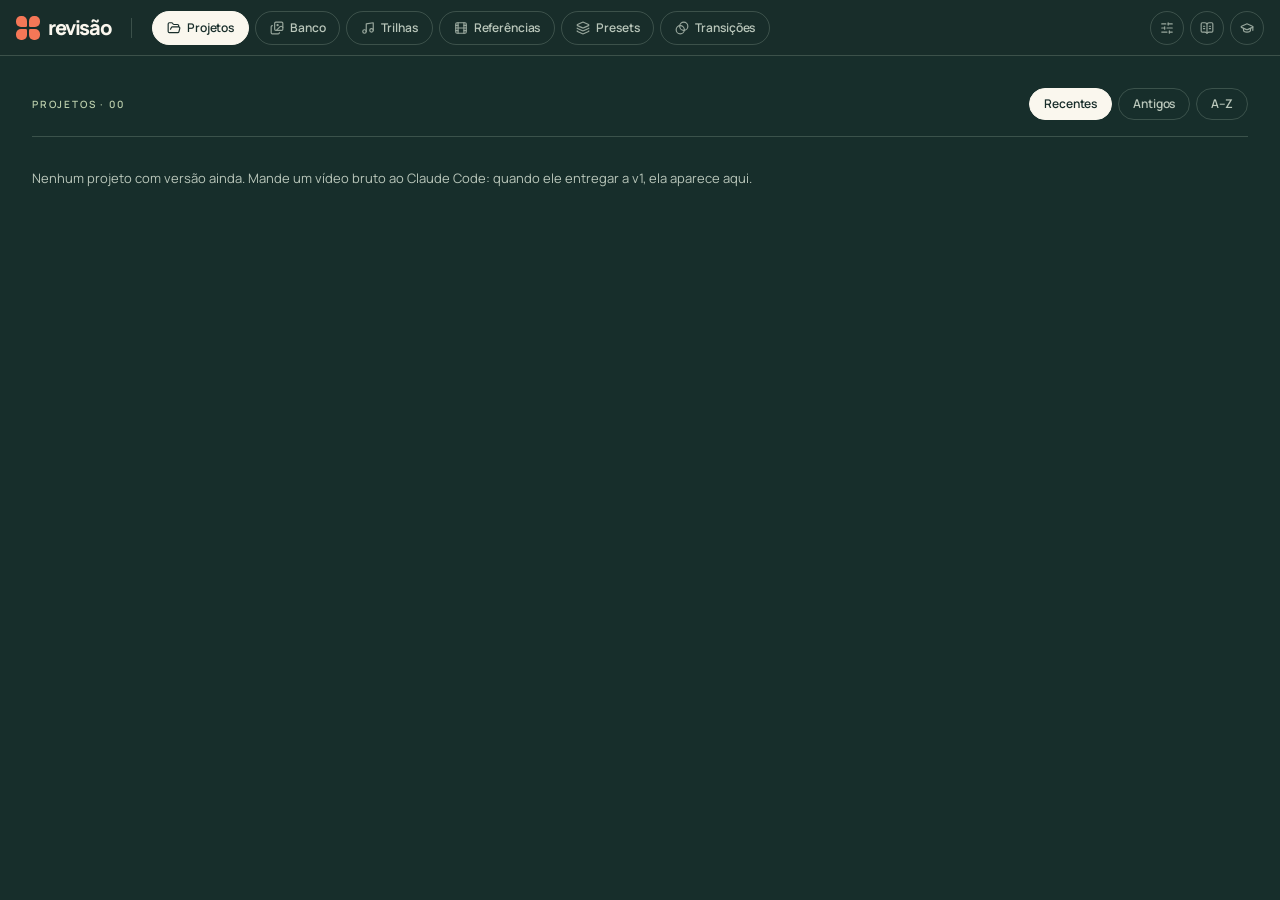
==== commit efe0c4ca: "App: Motions entra no Banco (chips Tudo · Inserts · Motions); Presets e Transições à esquerda; prévi" ====
--- a/app/index.html
+++ b/app/index.html
@@ -19,14 +19,13 @@
       <div class="abas-grupo abas-dia">
         <a href="#/" data-aba="projetos" class="pilula" title="Projetos" aria-label="Projetos"><svg viewBox="0 0 24 24" fill="none" stroke="currentColor" stroke-width="2" stroke-linecap="round" stroke-linejoin="round" aria-hidden="true"><path d="m6 14 1.5-2.9A2 2 0 0 1 9.24 10H20a2 2 0 0 1 1.94 2.5l-1.54 6a2 2 0 0 1-1.95 1.5H4a2 2 0 0 1-2-2V5a2 2 0 0 1 2-2h3.9a2 2 0 0 1 1.69.9l.81 1.2a2 2 0 0 0 1.67.9H18a2 2 0 0 1 2 2v2"/></svg><span>Projetos</span></a>
         <a href="#/banco" data-aba="banco" class="pilula" title="Banco" aria-label="Banco"><svg viewBox="0 0 24 24" fill="none" stroke="currentColor" stroke-width="2" stroke-linecap="round" stroke-linejoin="round" aria-hidden="true"><path d="m22 11-1.296-1.296a2.4 2.4 0 0 0-3.408 0L11 16"/><path d="M4 8a2 2 0 0 0-2 2v10a2 2 0 0 0 2 2h10a2 2 0 0 0 2-2"/><circle cx="13" cy="7" r="1" fill="currentColor"/><rect x="8" y="2" width="14" height="14" rx="2"/></svg><span>Banco</span></a>
-        <a href="#/motions" data-aba="motions" class="pilula" title="Motions" aria-label="Motions"><svg viewBox="0 0 24 24" fill="none" stroke="currentColor" stroke-width="2" stroke-linecap="round" stroke-linejoin="round" aria-hidden="true"><path d="m12.296 3.464 3.02 3.956"/><path d="M20.2 6 3 11l-.9-2.4c-.3-1.1.3-2.2 1.3-2.5l13.5-4c1.1-.3 2.2.3 2.5 1.3z"/><path d="M3 11h18v8a2 2 0 0 1-2 2H5a2 2 0 0 1-2-2z"/><path d="m6.18 5.276 3.1 3.899"/></svg><span>Motions</span></a>
         <a href="#/trilhas" data-aba="trilhas" class="pilula" title="Trilhas" aria-label="Trilhas"><svg viewBox="0 0 24 24" fill="none" stroke="currentColor" stroke-width="2" stroke-linecap="round" stroke-linejoin="round" aria-hidden="true"><path d="M9 18V5l12-2v13"/><circle cx="6" cy="18" r="3"/><circle cx="18" cy="16" r="3"/></svg><span>Trilhas</span></a>
         <a href="#/referencias" data-aba="referencias" class="pilula" title="Referências" aria-label="Referências"><svg viewBox="0 0 24 24" fill="none" stroke="currentColor" stroke-width="2" stroke-linecap="round" stroke-linejoin="round" aria-hidden="true"><rect width="18" height="18" x="3" y="3" rx="2"/><path d="M7 3v18"/><path d="M3 7.5h4"/><path d="M3 12h18"/><path d="M3 16.5h4"/><path d="M17 3v18"/><path d="M17 7.5h4"/><path d="M17 16.5h4"/></svg><span>Referências</span></a>
-      </div>
-      <!-- à direita, o que treina e regula o app (como no 18) -->
-      <div class="abas-grupo abas-treino">
         <a href="#/presets" data-aba="presets" class="pilula" title="Presets" aria-label="Presets"><svg viewBox="0 0 24 24" fill="none" stroke="currentColor" stroke-width="2" stroke-linecap="round" stroke-linejoin="round" aria-hidden="true"><path d="M12.83 2.18a2 2 0 0 0-1.66 0L2.6 6.08a1 1 0 0 0 0 1.83l8.58 3.91a2 2 0 0 0 1.66 0l8.58-3.9a1 1 0 0 0 0-1.83z"/><path d="M2 12a1 1 0 0 0 .58.91l8.6 3.91a2 2 0 0 0 1.65 0l8.58-3.9A1 1 0 0 0 22 12"/><path d="M2 17a1 1 0 0 0 .58.91l8.6 3.91a2 2 0 0 0 1.65 0l8.58-3.9A1 1 0 0 0 22 17"/></svg><span>Presets</span></a>
         <a href="#/transicoes" data-aba="transicoes" class="pilula" title="Transições" aria-label="Transições"><svg viewBox="0 0 24 24" fill="none" stroke="currentColor" stroke-width="2" stroke-linecap="round" stroke-linejoin="round" aria-hidden="true"><circle cx="15" cy="9" r="7"/><circle cx="9" cy="15" r="7"/></svg><span>Transições</span></a>
+      </div>
+      <!-- à direita, o que treina a direção (só os ícones; o nome na própria aba) -->
+      <div class="abas-grupo abas-treino">
         <a href="#/calibragem" data-aba="calibragem" class="pilula so-icone" title="Calibragem" aria-label="Calibragem"><svg viewBox="0 0 24 24" fill="none" stroke="currentColor" stroke-width="2" stroke-linecap="round" stroke-linejoin="round" aria-hidden="true"><path d="M10 5H3"/><path d="M12 19H3"/><path d="M14 3v4"/><path d="M16 17v4"/><path d="M21 12h-9"/><path d="M21 19h-5"/><path d="M21 5h-7"/><path d="M8 10v4"/><path d="M8 12H3"/></svg><span>Calibragem</span></a>
         <a href="#/heuristica" data-aba="heuristica" class="pilula so-icone" title="Heurística da direção" aria-label="Heurística da direção"><svg viewBox="0 0 24 24" fill="none" stroke="currentColor" stroke-width="2" stroke-linecap="round" stroke-linejoin="round" aria-hidden="true"><path d="M12 5v16"/><path d="M16 13h2"/><path d="M16 9h2"/><path d="M20.001 19A2 2 0 0022 17V5a2 2 0 00-1.999-2L16 3.002A5 5 0 0012 5a5 5 0 00-4-2H4a2 2 0 00-2 2v12a2 2 0 001.999 2H8a5 5 0 014 2 5 5 0 014-2z"/><path d="M6 13h2"/><path d="M6 9h2"/></svg><span>Heurística da direção</span></a>
         <a href="#/aprendizados" data-aba="aprendizados" class="pilula so-icone" title="Aprendizados" aria-label="Aprendizados"><svg viewBox="0 0 24 24" fill="none" stroke="currentColor" stroke-width="2" stroke-linecap="round" stroke-linejoin="round" aria-hidden="true"><path d="M21.42 10.922a1 1 0 0 0-.019-1.838L12.83 5.18a2 2 0 0 0-1.66 0L2.6 9.08a1 1 0 0 0 0 1.832l8.57 3.908a2 2 0 0 0 1.66 0z"/><path d="M22 10v6"/><path d="M6 12.5V16a6 3 0 0 0 12 0v-3.5"/></svg><span>Aprendizados</span></a>
--- a/app/app.css
+++ b/app/app.css
@@ -1037,7 +1037,15 @@
 .chip-plano-mini { padding: 1px 7px; border: 1px solid var(--color-line-dark); border-radius: var(--radius-full); background: transparent; color: var(--color-fog); font-size: 10.5px; font-weight: 600; cursor: pointer; }
 .chip-plano-mini:hover { border-color: var(--color-cream-50); color: var(--color-cream); }
 .lista-audio { grid-template-columns: 1fr; gap: 6px; }
+/* as prévias em pé (refs, motions, presets, transições): 5 por linha */
+.lista-em-pe { grid-template-columns: repeat(5, minmax(0, 1fr)); }
+.lista-em-pe .elemento-previa { max-width: none; max-height: none; }
 .elemento-audio { position: relative; display: grid; grid-template-columns: 32px minmax(0, 1fr) auto auto; align-items: center; gap: 12px; padding: 8px 12px; border-radius: var(--radius-lg); background: var(--color-deeper); overflow: hidden; }
 .elemento-audio .planos-usados { margin-left: 0; }
 .elemento-audio .trilha-barra { position: absolute; left: 0; right: 0; bottom: 0; height: 2px; }
 .elemento-audio .trilha-barra i { display: block; width: 0; height: 100%; background: var(--color-coral); }
+
+/* o Banco: os chips Tudo · Inserts · Motions; com Tudo, os motions vêm depois das mídias */
+.partes-banco { display: flex; gap: 6px; margin-bottom: 18px; }
+.parte-banco:empty { display: none; }
+.parte-banco + .parte-banco:not(:empty) { margin-top: 40px; }
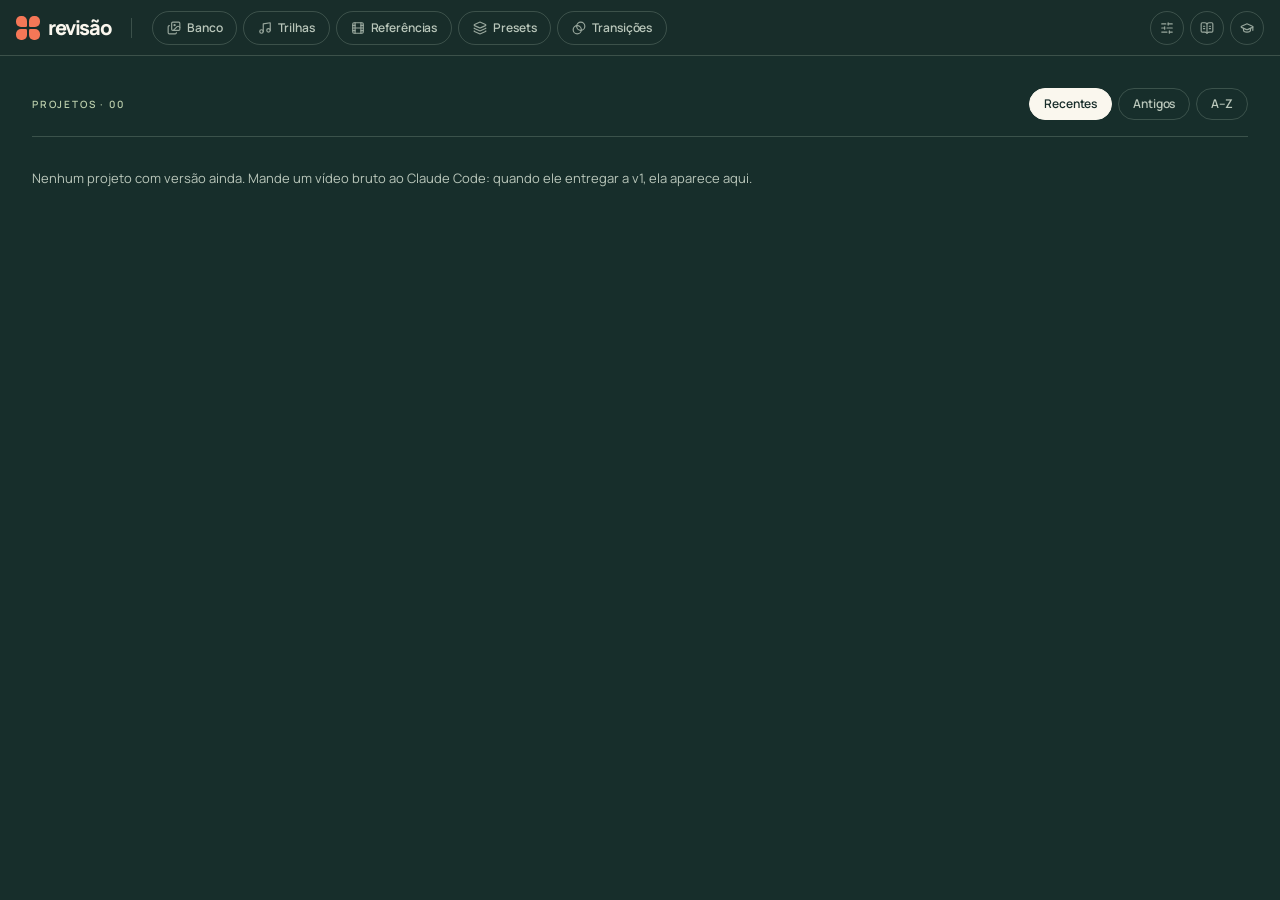
==== commit f82d4276: "Navbar: sem o link Projetos (a marca já leva aos projetos) Co-Authored-By: Claude Opus 5.5 <noreply@" ====
--- a/app/index.html
+++ b/app/index.html
@@ -17,7 +17,6 @@
     <nav class="abas">
       <!-- o dia a dia e as mídias -->
       <div class="abas-grupo abas-dia">
-        <a href="#/" data-aba="projetos" class="pilula" title="Projetos" aria-label="Projetos"><svg viewBox="0 0 24 24" fill="none" stroke="currentColor" stroke-width="2" stroke-linecap="round" stroke-linejoin="round" aria-hidden="true"><path d="m6 14 1.5-2.9A2 2 0 0 1 9.24 10H20a2 2 0 0 1 1.94 2.5l-1.54 6a2 2 0 0 1-1.95 1.5H4a2 2 0 0 1-2-2V5a2 2 0 0 1 2-2h3.9a2 2 0 0 1 1.69.9l.81 1.2a2 2 0 0 0 1.67.9H18a2 2 0 0 1 2 2v2"/></svg><span>Projetos</span></a>
         <a href="#/banco" data-aba="banco" class="pilula" title="Banco" aria-label="Banco"><svg viewBox="0 0 24 24" fill="none" stroke="currentColor" stroke-width="2" stroke-linecap="round" stroke-linejoin="round" aria-hidden="true"><path d="m22 11-1.296-1.296a2.4 2.4 0 0 0-3.408 0L11 16"/><path d="M4 8a2 2 0 0 0-2 2v10a2 2 0 0 0 2 2h10a2 2 0 0 0 2-2"/><circle cx="13" cy="7" r="1" fill="currentColor"/><rect x="8" y="2" width="14" height="14" rx="2"/></svg><span>Banco</span></a>
         <a href="#/trilhas" data-aba="trilhas" class="pilula" title="Trilhas" aria-label="Trilhas"><svg viewBox="0 0 24 24" fill="none" stroke="currentColor" stroke-width="2" stroke-linecap="round" stroke-linejoin="round" aria-hidden="true"><path d="M9 18V5l12-2v13"/><circle cx="6" cy="18" r="3"/><circle cx="18" cy="16" r="3"/></svg><span>Trilhas</span></a>
         <a href="#/referencias" data-aba="referencias" class="pilula" title="Referências" aria-label="Referências"><svg viewBox="0 0 24 24" fill="none" stroke="currentColor" stroke-width="2" stroke-linecap="round" stroke-linejoin="round" aria-hidden="true"><rect width="18" height="18" x="3" y="3" rx="2"/><path d="M7 3v18"/><path d="M3 7.5h4"/><path d="M3 12h18"/><path d="M3 16.5h4"/><path d="M17 3v18"/><path d="M17 7.5h4"/><path d="M17 16.5h4"/></svg><span>Referências</span></a>
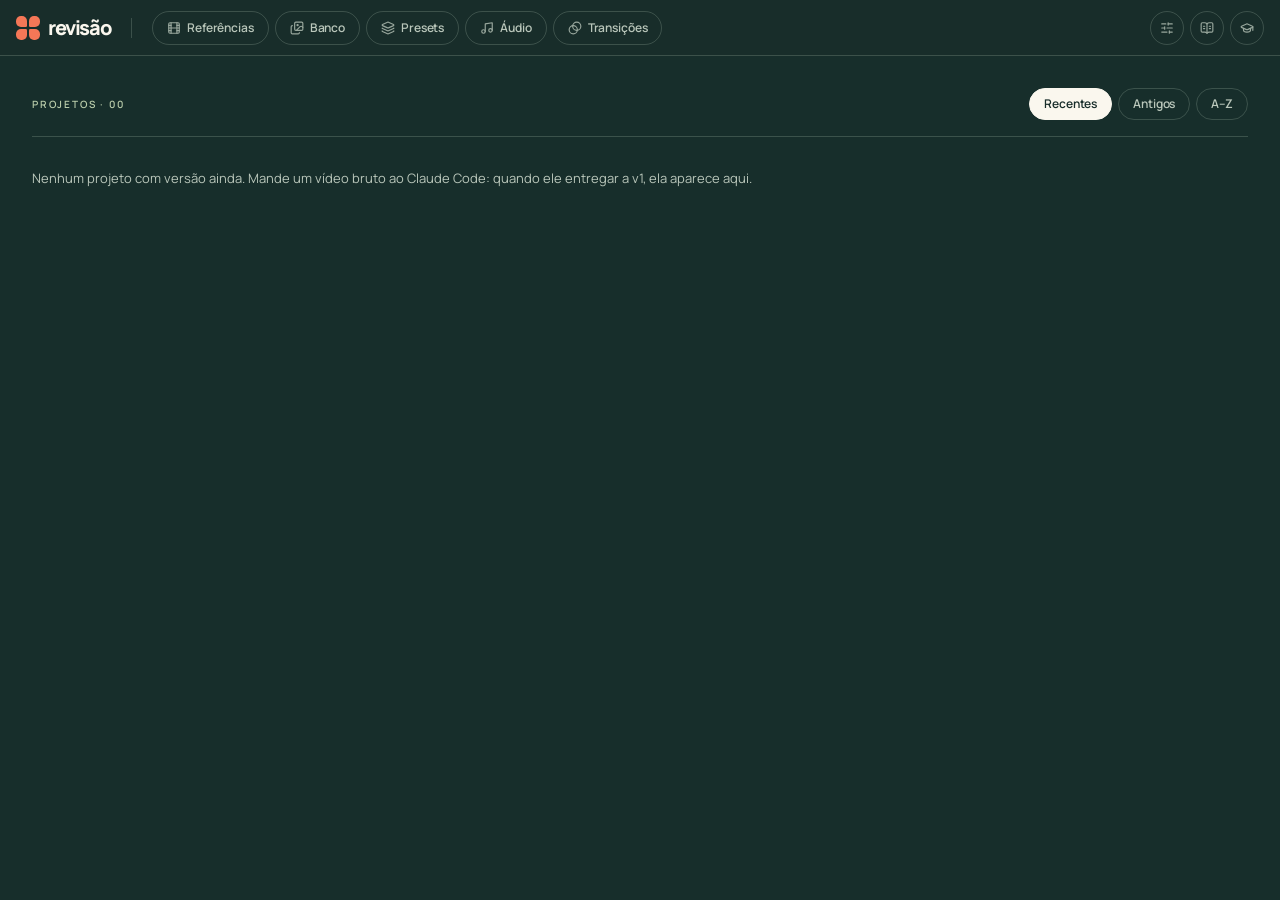
==== commit 7625f7c3: "Navbar: Referências · Banco · Presets · Áudio · Transições Co-Authored-By: Claude Opus 5.5 <noreply@" ====
--- a/app/index.html
+++ b/app/index.html
@@ -17,10 +17,10 @@
     <nav class="abas">
       <!-- o dia a dia e as mídias -->
       <div class="abas-grupo abas-dia">
+        <a href="#/referencias" data-aba="referencias" class="pilula" title="Referências" aria-label="Referências"><svg viewBox="0 0 24 24" fill="none" stroke="currentColor" stroke-width="2" stroke-linecap="round" stroke-linejoin="round" aria-hidden="true"><rect width="18" height="18" x="3" y="3" rx="2"/><path d="M7 3v18"/><path d="M3 7.5h4"/><path d="M3 12h18"/><path d="M3 16.5h4"/><path d="M17 3v18"/><path d="M17 7.5h4"/><path d="M17 16.5h4"/></svg><span>Referências</span></a>
         <a href="#/banco" data-aba="banco" class="pilula" title="Banco" aria-label="Banco"><svg viewBox="0 0 24 24" fill="none" stroke="currentColor" stroke-width="2" stroke-linecap="round" stroke-linejoin="round" aria-hidden="true"><path d="m22 11-1.296-1.296a2.4 2.4 0 0 0-3.408 0L11 16"/><path d="M4 8a2 2 0 0 0-2 2v10a2 2 0 0 0 2 2h10a2 2 0 0 0 2-2"/><circle cx="13" cy="7" r="1" fill="currentColor"/><rect x="8" y="2" width="14" height="14" rx="2"/></svg><span>Banco</span></a>
-        <a href="#/trilhas" data-aba="trilhas" class="pilula" title="Trilhas" aria-label="Trilhas"><svg viewBox="0 0 24 24" fill="none" stroke="currentColor" stroke-width="2" stroke-linecap="round" stroke-linejoin="round" aria-hidden="true"><path d="M9 18V5l12-2v13"/><circle cx="6" cy="18" r="3"/><circle cx="18" cy="16" r="3"/></svg><span>Trilhas</span></a>
-        <a href="#/referencias" data-aba="referencias" class="pilula" title="Referências" aria-label="Referências"><svg viewBox="0 0 24 24" fill="none" stroke="currentColor" stroke-width="2" stroke-linecap="round" stroke-linejoin="round" aria-hidden="true"><rect width="18" height="18" x="3" y="3" rx="2"/><path d="M7 3v18"/><path d="M3 7.5h4"/><path d="M3 12h18"/><path d="M3 16.5h4"/><path d="M17 3v18"/><path d="M17 7.5h4"/><path d="M17 16.5h4"/></svg><span>Referências</span></a>
         <a href="#/presets" data-aba="presets" class="pilula" title="Presets" aria-label="Presets"><svg viewBox="0 0 24 24" fill="none" stroke="currentColor" stroke-width="2" stroke-linecap="round" stroke-linejoin="round" aria-hidden="true"><path d="M12.83 2.18a2 2 0 0 0-1.66 0L2.6 6.08a1 1 0 0 0 0 1.83l8.58 3.91a2 2 0 0 0 1.66 0l8.58-3.9a1 1 0 0 0 0-1.83z"/><path d="M2 12a1 1 0 0 0 .58.91l8.6 3.91a2 2 0 0 0 1.65 0l8.58-3.9A1 1 0 0 0 22 12"/><path d="M2 17a1 1 0 0 0 .58.91l8.6 3.91a2 2 0 0 0 1.65 0l8.58-3.9A1 1 0 0 0 22 17"/></svg><span>Presets</span></a>
+        <a href="#/trilhas" data-aba="trilhas" class="pilula" title="Áudio" aria-label="Áudio"><svg viewBox="0 0 24 24" fill="none" stroke="currentColor" stroke-width="2" stroke-linecap="round" stroke-linejoin="round" aria-hidden="true"><path d="M9 18V5l12-2v13"/><circle cx="6" cy="18" r="3"/><circle cx="18" cy="16" r="3"/></svg><span>Áudio</span></a>
         <a href="#/transicoes" data-aba="transicoes" class="pilula" title="Transições" aria-label="Transições"><svg viewBox="0 0 24 24" fill="none" stroke="currentColor" stroke-width="2" stroke-linecap="round" stroke-linejoin="round" aria-hidden="true"><circle cx="15" cy="9" r="7"/><circle cx="9" cy="15" r="7"/></svg><span>Transições</span></a>
       </div>
       <!-- à direita, o que treina a direção (só os ícones; o nome na própria aba) -->
--- a/app/app.css
+++ b/app/app.css
@@ -150,7 +150,7 @@
 .aba-projeto button:hover { opacity: 1; background: rgba(128, 128, 128, 0.2); }
 .aba-projeto button svg { width: 12px; height: 12px; }
 /* o plano sob o cursor e o copiar do código ao lado */
-.plano-linha { display: flex; align-items: center; gap: 4px; }
+.plano-linha { cursor: pointer; display: flex; align-items: center; gap: 4px; }
 
 /* ---------- pílulas, chips e botões ---------- */
 /* a pílula da navegação (PILULA do 18): contorno fino, 12px semibold; a ativa em creme */
@@ -299,7 +299,7 @@
 .ajuda:hover { border-color: var(--color-cream-50); color: var(--color-cream); }
 .grade { display: grid; gap: 32px 20px; }
 .grade-projetos { grid-template-columns: repeat(auto-fill, minmax(180px, 1fr)); }
-.grade-banco { grid-template-columns: repeat(auto-fill, minmax(220px, 1fr)); gap: 32px 24px; }
+.grade-banco { grid-template-columns: repeat(5, minmax(0, 1fr)); gap: 32px 24px; }
 .grade-transicoes { grid-template-columns: repeat(auto-fill, minmax(210px, 1fr)); }
 .grade-presets { grid-template-columns: repeat(auto-fill, minmax(340px, 1fr)); gap: 32px 24px; }
 .grade-motions { grid-template-columns: repeat(auto-fill, 240px); }
@@ -898,7 +898,7 @@
 .preset-lado .dados { margin: 0; }
 
 /* ---------- códigos (PRE-07, REF-03·p7…): discretos, com o botão copiar ---------- */
-.codigo {
+.codigo { cursor: pointer;
   display: inline-flex; align-items: center; gap: 2px; flex: none; padding: 0 2px 0 7px; height: 20px; border: 1px solid var(--color-line-dark);
   border-radius: var(--radius-full); font: 600 10.5px/1 var(--font-mono); letter-spacing: 0.02em; color: var(--color-fog); white-space: nowrap;
 }
@@ -995,56 +995,6 @@
 .anexo-play svg { width: 18px; height: 18px; filter: drop-shadow(0 1px 3px #000c); }
 .io-ponto i { left: 5px; }
 
-/* o que o vídeo usa: os botões no pé da coluna da esquerda e o modal (cards com prévia; o áudio em linhas) */
-.lado-esq { height: 100%; }
-/* espelha os atalhos da coluna da direita: no pé da coluna, encostado no vídeo */
-.elementos-projeto { display: flex; flex-direction: column; align-items: flex-end; gap: 10px; margin-top: auto; }
-.grade-elementos { display: grid; grid-template-columns: repeat(3, 1fr); gap: 6px; }
-.botao-elemento {
-  display: flex; flex-direction: column; align-items: center; justify-content: center; gap: 6px; width: 84px; height: 64px; padding: 0;
-  border: 1px solid var(--color-line-dark); border-radius: var(--radius-xl); background: rgba(250, 247, 238, 0.02); color: var(--color-fog);
-  font-size: 11.5px; font-weight: 600; letter-spacing: -0.01em; cursor: pointer; transition: background-color 0.25s, color 0.25s, border-color 0.25s, transform 0.25s var(--ease-otto);
-}
-.botao-elemento svg { width: 18px; height: 18px; opacity: 0.85; }
-.botao-elemento:hover { border-color: var(--color-cream-50); background: var(--color-cream-10); color: var(--color-cream); transform: translateY(-2px); }
-.janela-elementos .alternar .pilula svg { width: 13px; height: 13px; }
-.janela-elementos { width: min(1180px, calc(100vw - 32px)); min-height: min(560px, calc(100vh - 48px)); }
-.janela-elementos .janela-cabeca { padding-bottom: 12px; }
-.janela-elementos .janela-cabeca .botao { margin-left: auto; }
-.janela-elementos .janela-cabeca [data-fechar] { margin-left: 0; }
-.lista-elementos { display: grid; grid-template-columns: repeat(auto-fill, minmax(230px, 1fr)); gap: 18px; padding: 8px 20px 24px; }
-.lista-elementos > .vazio { grid-column: 1 / -1; }
-.filtro-elementos { display: flex; flex-wrap: wrap; align-items: center; gap: 14px; padding: 0 20px 8px; font-size: 12px; color: var(--color-fog); }
-.filtro-elementos:empty { display: none; }
-.uso-fav { position: absolute; left: 8px; top: 8px; z-index: 2; width: 16px; height: 16px; color: var(--color-yellow); }
-.uso-fav svg { width: 100%; height: 100%; }
-.item-uso { display: flex; flex-direction: column; gap: 8px; min-width: 0; }
-.elemento-previa { position: relative; aspect-ratio: 16 / 9; overflow: hidden; border-radius: var(--radius-xl); background: #000; box-shadow: 0 0 0 1px var(--color-line-dark); }
-.uso-motions .elemento-previa, .uso-presets .elemento-previa, .uso-transicoes .elemento-previa, .uso-refs .elemento-previa { aspect-ratio: 9 / 16; max-height: 380px; margin: 0 auto; width: 100%; max-width: 214px; }
-.elemento-previa img, .elemento-previa video, .elemento-previa iframe { position: absolute; inset: 0; width: 100%; height: 100%; object-fit: contain; border: 0; }
-.elemento-previa video { z-index: 1; }
-.elemento-previa iframe { z-index: 1; pointer-events: none; }
-.elemento-previa .video-tocar { z-index: 2; }
-.uso-dur { position: absolute; right: 8px; bottom: 8px; z-index: 2; padding: 2px 7px; border-radius: var(--radius-full); background: rgba(0, 0, 0, 0.7); color: var(--color-cream); font-size: 11px; font-variant-numeric: tabular-nums; }
-.uso-motions .elemento-previa .video-tocar { opacity: 0; }
-.uso-motions .elemento-previa:hover .video-tocar { opacity: 1; }
-.uso-ouvir { border-color: var(--color-line-dark); color: var(--color-cream); }
-.uso-ouvir svg { width: 14px; height: 14px; }
-.elemento-info { display: flex; flex-direction: column; gap: 4px; min-width: 0; }
-.elemento-info b { font-size: 13px; font-weight: 600; overflow: hidden; text-overflow: ellipsis; white-space: nowrap; }
-.elemento-info .dica { overflow: hidden; text-overflow: ellipsis; white-space: nowrap; }
-.planos-usados { display: flex; flex-wrap: wrap; gap: 4px; margin-left: auto; }
-.chip-plano-mini { padding: 1px 7px; border: 1px solid var(--color-line-dark); border-radius: var(--radius-full); background: transparent; color: var(--color-fog); font-size: 10.5px; font-weight: 600; cursor: pointer; }
-.chip-plano-mini:hover { border-color: var(--color-cream-50); color: var(--color-cream); }
-.lista-audio { grid-template-columns: 1fr; gap: 6px; }
-/* as prévias em pé (refs, motions, presets, transições): 5 por linha */
-.lista-em-pe { grid-template-columns: repeat(5, minmax(0, 1fr)); }
-.lista-em-pe .elemento-previa { max-width: none; max-height: none; }
-.elemento-audio { position: relative; display: grid; grid-template-columns: 32px minmax(0, 1fr) auto auto; align-items: center; gap: 12px; padding: 8px 12px; border-radius: var(--radius-lg); background: var(--color-deeper); overflow: hidden; }
-.elemento-audio .planos-usados { margin-left: 0; }
-.elemento-audio .trilha-barra { position: absolute; left: 0; right: 0; bottom: 0; height: 2px; }
-.elemento-audio .trilha-barra i { display: block; width: 0; height: 100%; background: var(--color-coral); }
-
 /* o Banco: os chips Tudo · Inserts · Motions; com Tudo, os motions vêm depois das mídias */
 .partes-banco { display: flex; gap: 6px; margin-bottom: 18px; }
 .parte-banco:empty { display: none; }
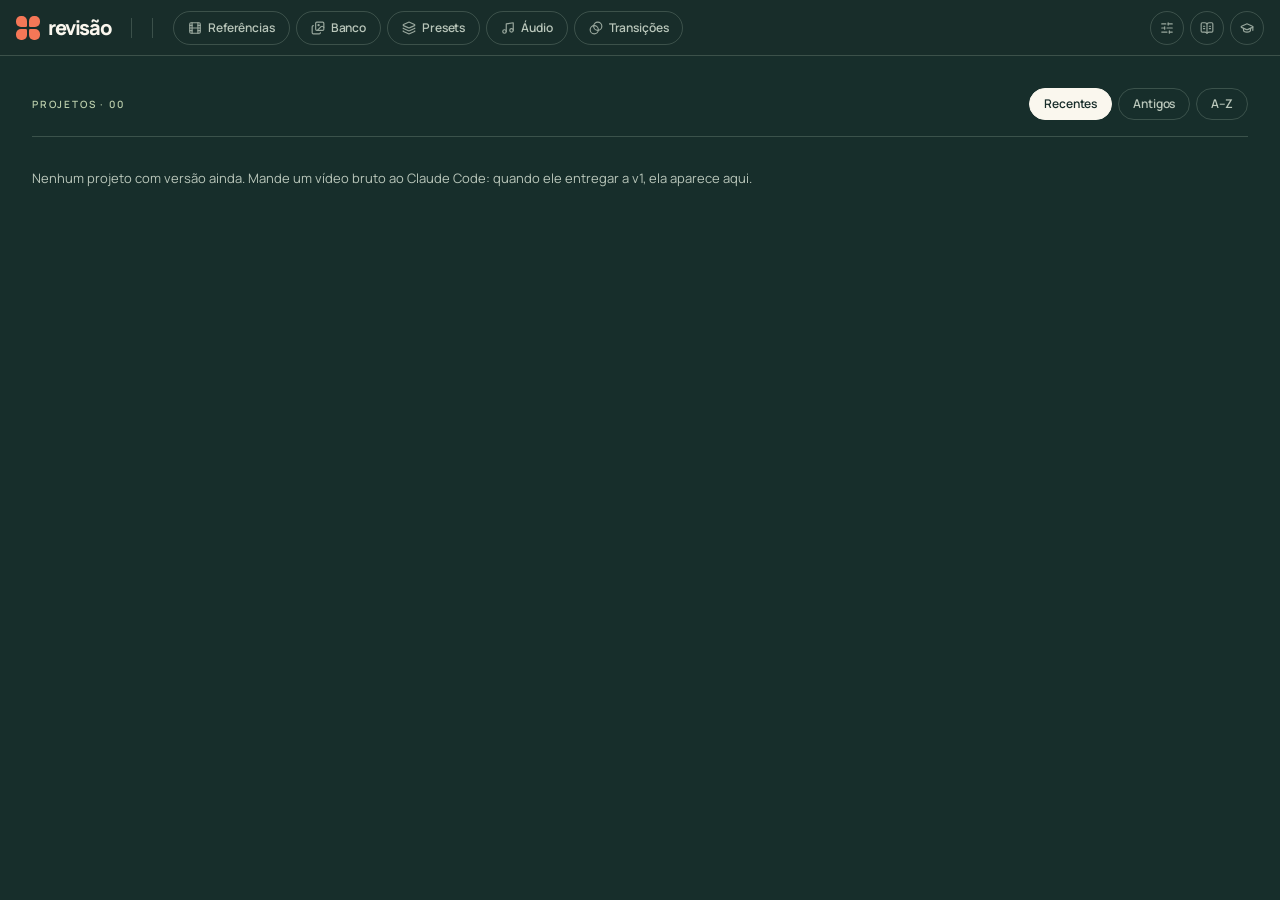
==== commit 81b9a87c: "Revisão: a versão na barra, ao lado da aba do projeto; Aprovar e Copiar revisão ao lado do título do" ====
--- a/app/index.html
+++ b/app/index.html
@@ -13,6 +13,7 @@
     <a class="logo" href="#/"><span class="marca-otto" aria-hidden="true"><i></i><i></i><i></i><i></i></span>revisão</a>
     <span class="barra-sep"></span>
     <div id="abas-projetos" class="abas-projetos"></div>
+    <div id="barra-versao" class="barra-versao"></div>
     <span class="barra-sep sep-trilha"></span>
     <nav class="abas">
       <!-- o dia a dia e as mídias -->
--- a/app/app.css
+++ b/app/app.css
@@ -508,16 +508,20 @@
 
 /* painel de comentários */
 .painel { grid-area: 1 / 2 / 4 / 3; display: flex; flex-direction: column; min-height: 0; border-left: 1px solid var(--color-line-dark); background: var(--color-deep); }
-.painel-acoes { display: flex; flex-wrap: wrap; align-items: center; row-gap: 6px; gap: 8px; padding: 12px 20px; border-bottom: 1px solid var(--color-line-dark); }
-.painel-acoes .salvo { flex: 1; min-width: 0; }
-.painel-acoes .botao-coral { height: var(--alto-chip); gap: 10px; padding: 0 14px; border-radius: var(--radius-sm); }
-.painel-acoes .aviso-versao:empty { display: none; }
-.painel-acoes .aviso-versao { flex-basis: 100%; }
-.painel-acoes .menu-versoes { right: auto; left: 0; }
-.painel-acoes-ref { flex-direction: column; align-items: stretch; }
+.painel-acoes-ref { display: flex; flex-direction: column; gap: 8px; padding: 12px 20px; border-bottom: 1px solid var(--color-line-dark); }
 .painel-acoes-ref .acoes-ref { display: flex; align-items: center; gap: 8px; }
 .painel-acoes-ref .acoes-ref .salvo { margin-right: auto; }
 .painel-cabeca { display: flex; flex-direction: column; gap: 4px; padding: 16px 20px 12px; border-bottom: 1px solid var(--color-line-dark); }
+/* na revisão: o título e a contagem à esquerda; Aprovar e Copiar revisão ao lado */
+.painel-cabeca:has(.painel-titulo) { flex-direction: row; align-items: center; gap: 8px; }
+.painel-titulo { display: flex; flex: 1; flex-direction: column; gap: 4px; min-width: 0; }
+.painel-titulo .salvo { justify-content: flex-start; min-width: 0; }
+.painel-titulo .salvo:empty { display: none; }
+.painel-cabeca .botao-coral { height: var(--alto-chip); gap: 10px; padding: 0 14px; border-radius: var(--radius-sm); }
+/* a versão do projeto aberto, logo depois das abas */
+.barra-versao { display: flex; flex: none; align-items: center; gap: 8px; }
+.barra-versao:empty { display: none; }
+.barra-versao .menu-versoes { right: auto; left: 0; }
 .resumo { font-size: 12px; color: var(--color-fog); }
 .resumo b { font-weight: 600; }
 .t-aplicado { color: var(--color-sage); }
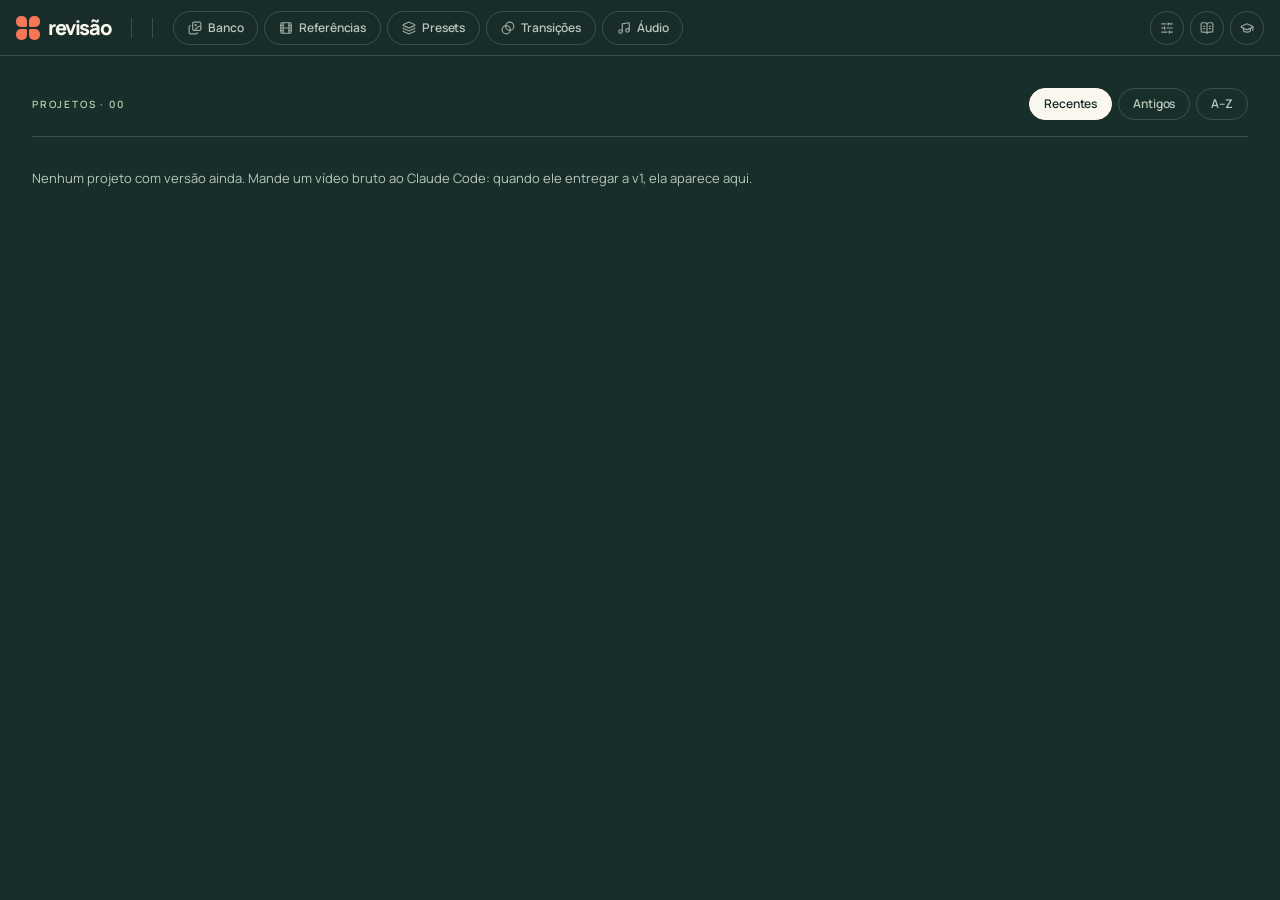
==== commit dd2f90d0: "Banco e Motions com selos (usado em vídeo aprovado · aprovado · recusado), chips que abrem o plano n" ====
--- a/app/index.html
+++ b/app/index.html
@@ -18,11 +18,11 @@
     <nav class="abas">
       <!-- o dia a dia e as mídias -->
       <div class="abas-grupo abas-dia">
+        <a href="#/banco" data-aba="banco" class="pilula" title="Banco" aria-label="Banco"><svg viewBox="0 0 24 24" fill="none" stroke="currentColor" stroke-width="2" stroke-linecap="round" stroke-linejoin="round" aria-hidden="true"><path d="m22 11-1.296-1.296a2.4 2.4 0 0 0-3.408 0L11 16"/><path d="M4 8a2 2 0 0 0-2 2v10a2 2 0 0 0 2 2h10a2 2 0 0 0 2-2"/><circle cx="13" cy="7" r="1" fill="currentColor"/><rect x="8" y="2" width="14" height="14" rx="2"/></svg><span>Banco</span></a>
         <a href="#/referencias" data-aba="referencias" class="pilula" title="Referências" aria-label="Referências"><svg viewBox="0 0 24 24" fill="none" stroke="currentColor" stroke-width="2" stroke-linecap="round" stroke-linejoin="round" aria-hidden="true"><rect width="18" height="18" x="3" y="3" rx="2"/><path d="M7 3v18"/><path d="M3 7.5h4"/><path d="M3 12h18"/><path d="M3 16.5h4"/><path d="M17 3v18"/><path d="M17 7.5h4"/><path d="M17 16.5h4"/></svg><span>Referências</span></a>
-        <a href="#/banco" data-aba="banco" class="pilula" title="Banco" aria-label="Banco"><svg viewBox="0 0 24 24" fill="none" stroke="currentColor" stroke-width="2" stroke-linecap="round" stroke-linejoin="round" aria-hidden="true"><path d="m22 11-1.296-1.296a2.4 2.4 0 0 0-3.408 0L11 16"/><path d="M4 8a2 2 0 0 0-2 2v10a2 2 0 0 0 2 2h10a2 2 0 0 0 2-2"/><circle cx="13" cy="7" r="1" fill="currentColor"/><rect x="8" y="2" width="14" height="14" rx="2"/></svg><span>Banco</span></a>
         <a href="#/presets" data-aba="presets" class="pilula" title="Presets" aria-label="Presets"><svg viewBox="0 0 24 24" fill="none" stroke="currentColor" stroke-width="2" stroke-linecap="round" stroke-linejoin="round" aria-hidden="true"><path d="M12.83 2.18a2 2 0 0 0-1.66 0L2.6 6.08a1 1 0 0 0 0 1.83l8.58 3.91a2 2 0 0 0 1.66 0l8.58-3.9a1 1 0 0 0 0-1.83z"/><path d="M2 12a1 1 0 0 0 .58.91l8.6 3.91a2 2 0 0 0 1.65 0l8.58-3.9A1 1 0 0 0 22 12"/><path d="M2 17a1 1 0 0 0 .58.91l8.6 3.91a2 2 0 0 0 1.65 0l8.58-3.9A1 1 0 0 0 22 17"/></svg><span>Presets</span></a>
+        <a href="#/transicoes" data-aba="transicoes" class="pilula" title="Transições" aria-label="Transições"><svg viewBox="0 0 24 24" fill="none" stroke="currentColor" stroke-width="2" stroke-linecap="round" stroke-linejoin="round" aria-hidden="true"><circle cx="15" cy="9" r="7"/><circle cx="9" cy="15" r="7"/></svg><span>Transições</span></a>
         <a href="#/trilhas" data-aba="trilhas" class="pilula" title="Áudio" aria-label="Áudio"><svg viewBox="0 0 24 24" fill="none" stroke="currentColor" stroke-width="2" stroke-linecap="round" stroke-linejoin="round" aria-hidden="true"><path d="M9 18V5l12-2v13"/><circle cx="6" cy="18" r="3"/><circle cx="18" cy="16" r="3"/></svg><span>Áudio</span></a>
-        <a href="#/transicoes" data-aba="transicoes" class="pilula" title="Transições" aria-label="Transições"><svg viewBox="0 0 24 24" fill="none" stroke="currentColor" stroke-width="2" stroke-linecap="round" stroke-linejoin="round" aria-hidden="true"><circle cx="15" cy="9" r="7"/><circle cx="9" cy="15" r="7"/></svg><span>Transições</span></a>
       </div>
       <!-- à direita, o que treina a direção (só os ícones; o nome na própria aba) -->
       <div class="abas-grupo abas-treino">
--- a/app/app.css
+++ b/app/app.css
@@ -428,6 +428,13 @@
 .midia-play { position: absolute; inset: 0; display: grid; place-items: center; background: rgba(0, 0, 0, 0.25); opacity: 0.85; transition: opacity 0.2s; }
 .midia-play svg { width: 34px; height: 34px; padding: 8px; border-radius: 50%; background: var(--color-ink-85); color: var(--color-cream); }
 .midia-mini:hover .midia-play { opacity: 1; }
+.receita-usada { display: flex; align-items: center; gap: 12px; width: 260px; }
+.receita-mini { position: relative; flex: none; width: 54px; aspect-ratio: 9 / 16; padding: 0; overflow: hidden; cursor: pointer;
+  border: 0; border-radius: var(--radius-lg); background: #000; box-shadow: 0 0 0 1px var(--color-line-dark); }
+.receita-mini video { width: 100%; height: 100%; object-fit: cover; display: block; }
+.receita-mini.sem-clipe { visibility: hidden; }
+.receita-info { display: flex; flex-direction: column; align-items: flex-start; gap: 4px; min-width: 0; font-size: 12px; }
+.receita-info .midia-nome { max-width: 190px; }
 .midia-linha { display: flex; align-items: center; gap: 8px; min-width: 0; font-size: 12px; color: var(--color-fog); }
 .midia-nome { overflow: hidden; text-overflow: ellipsis; white-space: nowrap; color: var(--color-cream); }
 .midia-fonte { margin-left: auto; font-size: 11px; color: var(--color-fog); text-decoration: none; white-space: nowrap; }
@@ -1003,3 +1010,11 @@
 .partes-banco { display: flex; gap: 6px; margin-bottom: 18px; }
 .parte-banco:empty { display: none; }
 .parte-banco + .parte-banco:not(:empty) { margin-top: 40px; }
+
+/* o selo do banco e dos motions (usado · aprovado · recusado) e os chips de onde entrou nos vídeos aprovados */
+.estado-banco { display: flex; flex-wrap: wrap; align-items: center; gap: 6px; margin-top: 6px; }
+.chip-uso { padding: 2px 8px; border: 1px solid var(--color-line-dark); border-radius: var(--radius-full); color: var(--color-fog);
+  font-family: var(--font-mono, ui-monospace, monospace); font-size: 10.5px; font-weight: 600; text-decoration: none; }
+.chip-uso:hover { border-color: var(--color-cream-50); color: var(--color-cream); }
+.filtros-banco { display: flex; flex-wrap: wrap; align-items: center; gap: 6px; margin: 4px 0 18px; }
+.filtros-banco [data-limpar-recusados] { margin-left: auto; }
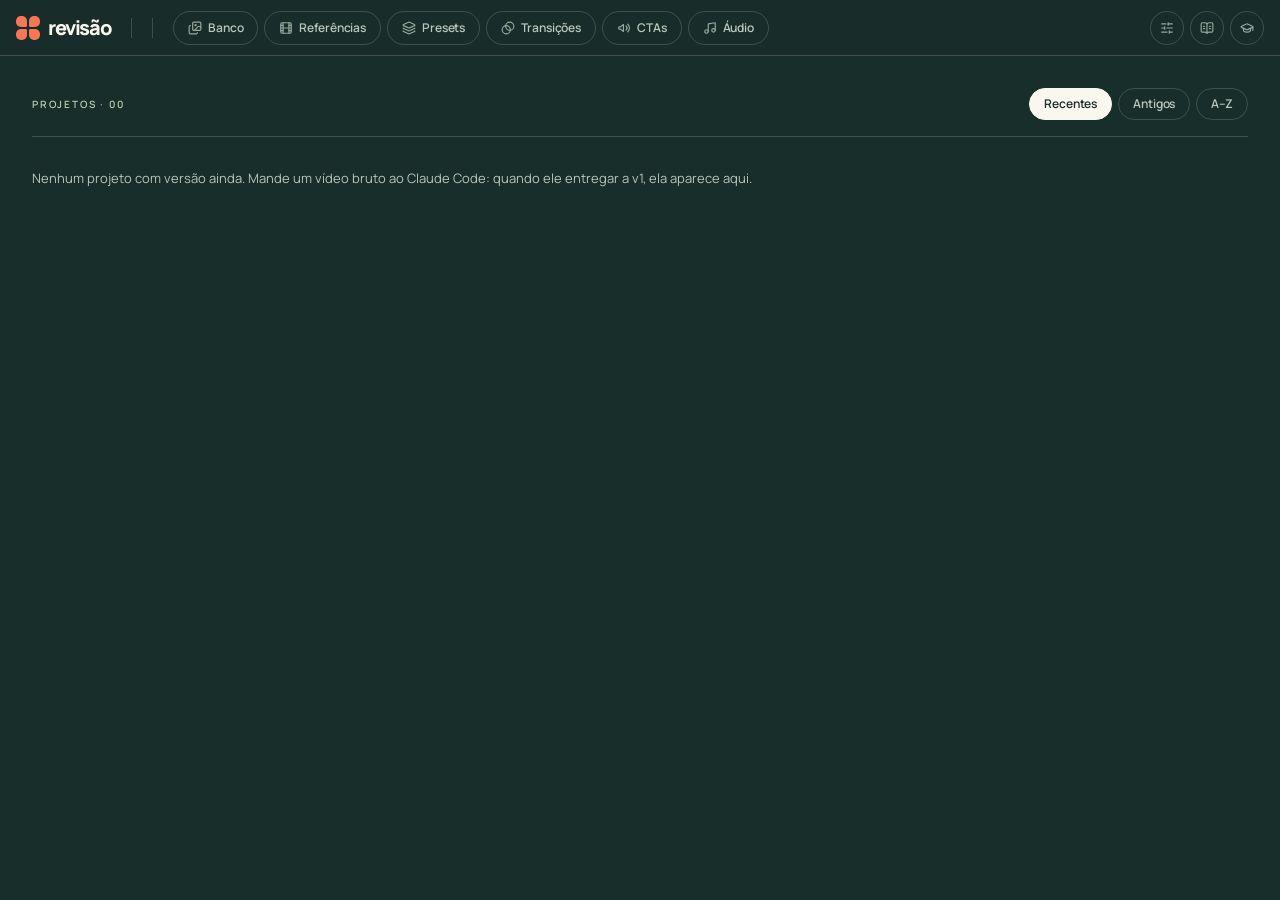
==== commit 1758f14b: "CTAs: página na navbar (subir vídeo editado, categoria, favorito por categoria, marcar onde o CTA co" ====
--- a/app/index.html
+++ b/app/index.html
@@ -22,6 +22,7 @@
         <a href="#/referencias" data-aba="referencias" class="pilula" title="Referências" aria-label="Referências"><svg viewBox="0 0 24 24" fill="none" stroke="currentColor" stroke-width="2" stroke-linecap="round" stroke-linejoin="round" aria-hidden="true"><rect width="18" height="18" x="3" y="3" rx="2"/><path d="M7 3v18"/><path d="M3 7.5h4"/><path d="M3 12h18"/><path d="M3 16.5h4"/><path d="M17 3v18"/><path d="M17 7.5h4"/><path d="M17 16.5h4"/></svg><span>Referências</span></a>
         <a href="#/presets" data-aba="presets" class="pilula" title="Presets" aria-label="Presets"><svg viewBox="0 0 24 24" fill="none" stroke="currentColor" stroke-width="2" stroke-linecap="round" stroke-linejoin="round" aria-hidden="true"><path d="M12.83 2.18a2 2 0 0 0-1.66 0L2.6 6.08a1 1 0 0 0 0 1.83l8.58 3.91a2 2 0 0 0 1.66 0l8.58-3.9a1 1 0 0 0 0-1.83z"/><path d="M2 12a1 1 0 0 0 .58.91l8.6 3.91a2 2 0 0 0 1.65 0l8.58-3.9A1 1 0 0 0 22 12"/><path d="M2 17a1 1 0 0 0 .58.91l8.6 3.91a2 2 0 0 0 1.65 0l8.58-3.9A1 1 0 0 0 22 17"/></svg><span>Presets</span></a>
         <a href="#/transicoes" data-aba="transicoes" class="pilula" title="Transições" aria-label="Transições"><svg viewBox="0 0 24 24" fill="none" stroke="currentColor" stroke-width="2" stroke-linecap="round" stroke-linejoin="round" aria-hidden="true"><circle cx="15" cy="9" r="7"/><circle cx="9" cy="15" r="7"/></svg><span>Transições</span></a>
+        <a href="#/ctas" data-aba="ctas" class="pilula" title="CTAs" aria-label="CTAs"><svg viewBox="0 0 24 24" fill="none" stroke="currentColor" stroke-width="2" stroke-linecap="round" stroke-linejoin="round" aria-hidden="true"><path d="M3 11v2a1 1 0 0 0 1 1h2l5 4V6L6 10H4a1 1 0 0 0-1 1z"/><path d="M15.5 8.5a5 5 0 0 1 0 7"/><path d="M18.5 5.5a9 9 0 0 1 0 13"/></svg><span>CTAs</span></a>
         <a href="#/trilhas" data-aba="trilhas" class="pilula" title="Áudio" aria-label="Áudio"><svg viewBox="0 0 24 24" fill="none" stroke="currentColor" stroke-width="2" stroke-linecap="round" stroke-linejoin="round" aria-hidden="true"><path d="M9 18V5l12-2v13"/><circle cx="6" cy="18" r="3"/><circle cx="18" cy="16" r="3"/></svg><span>Áudio</span></a>
       </div>
       <!-- à direita, o que treina a direção (só os ícones; o nome na própria aba) -->
--- a/app/app.css
+++ b/app/app.css
@@ -1018,3 +1018,64 @@
 .chip-uso:hover { border-color: var(--color-cream-50); color: var(--color-cream); }
 .filtros-banco { display: flex; flex-wrap: wrap; align-items: center; gap: 6px; margin: 4px 0 18px; }
 .filtros-banco [data-limpar-recusados] { margin-left: auto; }
+
+/* subir mídia no banco: o botão e a página inteira aceitando arquivos arrastados */
+.botao-subir { cursor: pointer; }
+.soltando { outline: 2px dashed var(--color-coral); outline-offset: -8px; }
+/* marcar trechos (do 18: EditorVideo): o vídeo e a linha do tempo à esquerda, a lista à direita */
+.janela-trechos { width: min(1180px, calc(100vw - 32px)); }
+.te { display: grid; grid-template-columns: minmax(0, 1fr) 300px; gap: 20px; padding: 8px 20px 20px; }
+.te-video { display: grid; place-items: center; height: 46vh; background: #000; border-radius: var(--radius-xl); overflow: hidden; cursor: pointer; }
+.te-video video { max-width: 100%; max-height: 100%; }
+.te-controles { display: flex; align-items: center; gap: 10px; margin: 10px 0 8px; font-size: 12px; }
+.te-tempo { font-variant-numeric: tabular-nums; color: var(--color-fog); }
+.te-tempo b { color: var(--color-cream); font-weight: 600; }
+.te-aviso { color: var(--color-yellow); }
+.te-dica { margin-left: auto; }
+.te-linha { user-select: none; }
+.te-regua { position: relative; height: 24px; border-bottom: 1px solid var(--color-line-dark); cursor: pointer; }
+.te-regua span { position: absolute; top: 4px; transform: translateX(-50%); font-size: 10px; color: var(--color-fog); font-variant-numeric: tabular-nums; }
+.te-faixa { position: relative; height: 72px; margin-top: 6px; border-radius: var(--radius-lg); background: #0b1513 center / 100% 100% no-repeat; cursor: crosshair; overflow: hidden; }
+.te-trecho { position: absolute; top: 0; bottom: 0; display: flex; align-items: center; justify-content: center; border: 2px solid var(--color-coral);
+  background: rgba(245, 119, 87, 0.22); border-radius: 4px; cursor: grab; color: var(--color-cream); font-size: 11px; font-weight: 700; }
+.te-trecho.sel { border-color: var(--color-yellow); background: rgba(255, 214, 102, 0.22); }
+.te-alca { position: absolute; top: 0; bottom: 0; width: 12px; cursor: ew-resize; }
+.te-alca[data-alca="a"] { left: -6px; }
+.te-alca[data-alca="b"] { right: -6px; }
+.te-novo { position: absolute; top: 0; bottom: 0; border: 2px dashed var(--color-yellow); background: rgba(255, 214, 102, 0.12); pointer-events: none; }
+.te-agulha { position: absolute; top: 0; bottom: 0; width: 2px; margin-left: -1px; background: var(--color-coral); pointer-events: none; }
+.te-dir { display: flex; flex-direction: column; gap: 10px; min-width: 0; }
+.te-lista { display: flex; flex-direction: column; gap: 6px; max-height: 50vh; overflow: auto; }
+.te-item { display: grid; grid-template-columns: 18px minmax(0, 1fr) auto auto auto; align-items: center; gap: 6px; padding: 6px 8px;
+  border: 1px solid var(--color-line-dark); border-radius: var(--radius-lg); cursor: pointer; }
+.te-item.sel { border-color: var(--color-yellow); }
+.te-item input { min-width: 0; padding: 4px 6px; border: 1px solid transparent; border-radius: 4px; background: transparent; color: var(--color-cream); font: inherit; font-size: 12px; }
+.te-item input:focus { border-color: var(--color-line-dark); outline: none; }
+
+/* a grade única do Banco: o chip do tipo no canto e o motion em pé no meio do card deitado */
+.chip-tipo { position: absolute; top: 10px; right: 10px; z-index: 2; padding: 3px 9px; border-radius: var(--radius-full); background: rgba(0, 0, 0, 0.62);
+  color: var(--color-cream); font-size: 10.5px; font-weight: 600; letter-spacing: 0.02em; }
+.chip-tipo-motion { background: var(--color-yellow); color: var(--color-ink); }
+.palco-motion { position: absolute; top: 0; bottom: 0; left: 50%; aspect-ratio: 9 / 16; transform: translateX(-50%); overflow: hidden; }
+.palco-motion iframe { position: absolute; left: 0; top: 0; width: 1080px; height: 1920px; border: 0; transform: scale(var(--escala, 0.1)); transform-origin: 0 0; pointer-events: none; }
+.card-banco-motion .acoes-pe { display: flex; gap: 6px; margin-top: 6px; }
+
+/* a barra do Banco: o tipo à esquerda, um fio, os selos e as ações na ponta */
+.barra-banco { display: flex; flex-wrap: wrap; align-items: center; gap: 6px; margin: 4px 0 22px; }
+.barra-banco .alternar .pilula { gap: 6px; }
+.barra-banco .alternar .pilula svg, .barra-banco .pilula.pequena svg { width: 13px; height: 13px; }
+.barra-banco .barra-sep { margin: 0 8px; }
+.barra-banco-acoes { display: flex; align-items: center; gap: 8px; margin-left: auto; }
+
+/* a página dos CTAs */
+.cabeca-secao .botao-subir { margin-left: auto; }
+.grade-ctas { grid-template-columns: repeat(5, minmax(0, 1fr)); gap: 28px 20px; }
+.card-cta .mini { position: relative; overflow: hidden; border-radius: var(--radius-xl); background: #000; }
+.card-cta .mini img, .card-cta .mini video { position: absolute; inset: 0; width: 100%; height: 100%; object-fit: cover; }
+.card-cta .mini video { opacity: 0; transition: opacity 0.2s; }
+.card-cta.tocando .mini video { opacity: 1; }
+.card-cta .estrela { position: absolute; right: 8px; top: 8px; z-index: 2; }
+.select-cta { width: 100%; margin: 8px 0 6px; padding: 6px 8px; border: 1px solid var(--color-line-dark); border-radius: var(--radius-lg);
+  background: var(--color-deep); color: var(--color-cream); font: inherit; font-size: 12px; }
+.card-cta .acoes-pe { display: flex; justify-content: space-between; align-items: center; }
+.card-cta > .dica { margin-top: 6px; }
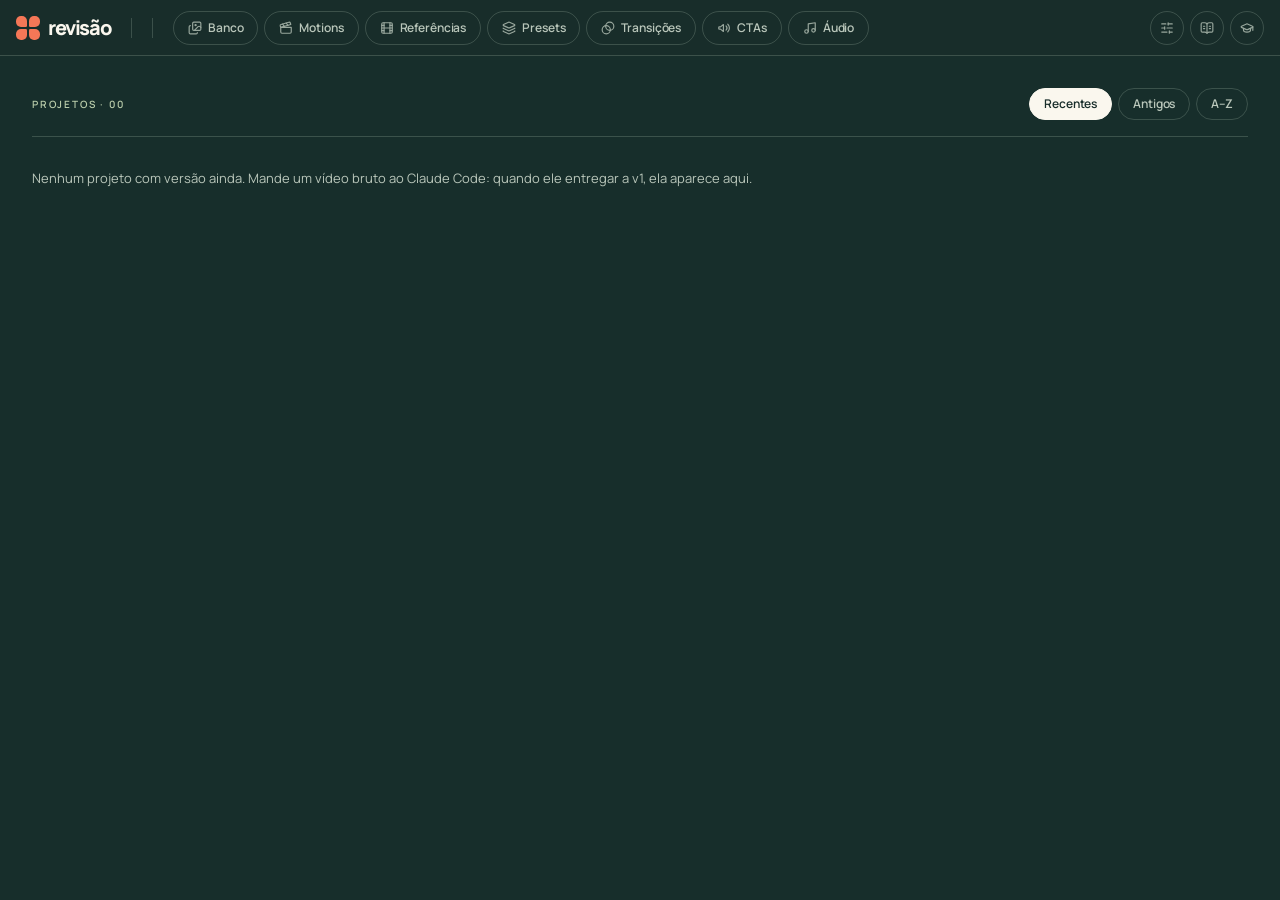
==== commit a1778196: "Banco e Motions em abas separadas; tags como no Obsidian (#grupo/tag) no Banco, nos Motions e nas Re" ====
--- a/app/index.html
+++ b/app/index.html
@@ -19,6 +19,7 @@
       <!-- o dia a dia e as mídias -->
       <div class="abas-grupo abas-dia">
         <a href="#/banco" data-aba="banco" class="pilula" title="Banco" aria-label="Banco"><svg viewBox="0 0 24 24" fill="none" stroke="currentColor" stroke-width="2" stroke-linecap="round" stroke-linejoin="round" aria-hidden="true"><path d="m22 11-1.296-1.296a2.4 2.4 0 0 0-3.408 0L11 16"/><path d="M4 8a2 2 0 0 0-2 2v10a2 2 0 0 0 2 2h10a2 2 0 0 0 2-2"/><circle cx="13" cy="7" r="1" fill="currentColor"/><rect x="8" y="2" width="14" height="14" rx="2"/></svg><span>Banco</span></a>
+        <a href="#/motions" data-aba="motions" class="pilula" title="Motions" aria-label="Motions"><svg viewBox="0 0 24 24" fill="none" stroke="currentColor" stroke-width="2" stroke-linecap="round" stroke-linejoin="round" aria-hidden="true"><path d="m12.296 3.464 3.02 3.956"/><path d="M20.2 6 3 11l-.9-2.4c-.3-1.1.3-2.2 1.3-2.5l13.5-4c1.1-.3 2.2.3 2.5 1.3z"/><path d="M3 11h18v8a2 2 0 0 1-2 2H5a2 2 0 0 1-2-2z"/><path d="m6.18 5.276 3.1 3.899"/></svg><span>Motions</span></a>
         <a href="#/referencias" data-aba="referencias" class="pilula" title="Referências" aria-label="Referências"><svg viewBox="0 0 24 24" fill="none" stroke="currentColor" stroke-width="2" stroke-linecap="round" stroke-linejoin="round" aria-hidden="true"><rect width="18" height="18" x="3" y="3" rx="2"/><path d="M7 3v18"/><path d="M3 7.5h4"/><path d="M3 12h18"/><path d="M3 16.5h4"/><path d="M17 3v18"/><path d="M17 7.5h4"/><path d="M17 16.5h4"/></svg><span>Referências</span></a>
         <a href="#/presets" data-aba="presets" class="pilula" title="Presets" aria-label="Presets"><svg viewBox="0 0 24 24" fill="none" stroke="currentColor" stroke-width="2" stroke-linecap="round" stroke-linejoin="round" aria-hidden="true"><path d="M12.83 2.18a2 2 0 0 0-1.66 0L2.6 6.08a1 1 0 0 0 0 1.83l8.58 3.91a2 2 0 0 0 1.66 0l8.58-3.9a1 1 0 0 0 0-1.83z"/><path d="M2 12a1 1 0 0 0 .58.91l8.6 3.91a2 2 0 0 0 1.65 0l8.58-3.9A1 1 0 0 0 22 12"/><path d="M2 17a1 1 0 0 0 .58.91l8.6 3.91a2 2 0 0 0 1.65 0l8.58-3.9A1 1 0 0 0 22 17"/></svg><span>Presets</span></a>
         <a href="#/transicoes" data-aba="transicoes" class="pilula" title="Transições" aria-label="Transições"><svg viewBox="0 0 24 24" fill="none" stroke="currentColor" stroke-width="2" stroke-linecap="round" stroke-linejoin="round" aria-hidden="true"><circle cx="15" cy="9" r="7"/><circle cx="9" cy="15" r="7"/></svg><span>Transições</span></a>
--- a/app/app.css
+++ b/app/app.css
@@ -1025,14 +1025,14 @@
 /* marcar trechos (do 18: EditorVideo): o vídeo e a linha do tempo à esquerda, a lista à direita */
 .janela-trechos { width: min(1180px, calc(100vw - 32px)); }
 .te { display: grid; grid-template-columns: minmax(0, 1fr) 300px; gap: 20px; padding: 8px 20px 20px; }
-.te-video { display: grid; place-items: center; height: 46vh; background: #000; border-radius: var(--radius-xl); overflow: hidden; cursor: pointer; }
-.te-video video { max-width: 100%; max-height: 100%; }
+.te-video { display: grid; place-items: center; height: 52vh; background: #000; border-radius: var(--radius-xl); overflow: hidden; cursor: pointer; }
+.te-video video { display: block; width: auto; height: auto; max-width: 100%; max-height: 52vh; }  /* em pé ou deitado, inteiro */
 .te-controles { display: flex; align-items: center; gap: 10px; margin: 10px 0 8px; font-size: 12px; }
 .te-tempo { font-variant-numeric: tabular-nums; color: var(--color-fog); }
 .te-tempo b { color: var(--color-cream); font-weight: 600; }
 .te-aviso { color: var(--color-yellow); }
 .te-dica { margin-left: auto; }
-.te-linha { user-select: none; }
+.te-linha { grid-column: 1 / -1; user-select: none; }  /* embaixo do vídeo e da lista: a largura toda da janela */
 .te-regua { position: relative; height: 24px; border-bottom: 1px solid var(--color-line-dark); cursor: pointer; }
 .te-regua span { position: absolute; top: 4px; transform: translateX(-50%); font-size: 10px; color: var(--color-fog); font-variant-numeric: tabular-nums; }
 .te-faixa { position: relative; height: 72px; margin-top: 6px; border-radius: var(--radius-lg); background: #0b1513 center / 100% 100% no-repeat; cursor: crosshair; overflow: hidden; }
@@ -1069,13 +1069,138 @@
 
 /* a página dos CTAs */
 .cabeca-secao .botao-subir { margin-left: auto; }
-.grade-ctas { grid-template-columns: repeat(5, minmax(0, 1fr)); gap: 28px 20px; }
+.grade-ctas { grid-template-columns: repeat(6, minmax(0, 1fr)); gap: 32px 20px; }
 .card-cta .mini { position: relative; overflow: hidden; border-radius: var(--radius-xl); background: #000; }
 .card-cta .mini img, .card-cta .mini video { position: absolute; inset: 0; width: 100%; height: 100%; object-fit: cover; }
 .card-cta .mini video { opacity: 0; transition: opacity 0.2s; }
 .card-cta.tocando .mini video { opacity: 1; }
 .card-cta .estrela { position: absolute; right: 8px; top: 8px; z-index: 2; }
+.cta-nome { margin: 10px 0 8px; font-size: 14px; font-weight: 600; letter-spacing: -0.01em; overflow: hidden; text-overflow: ellipsis; white-space: nowrap; }
+.cta-info { display: flex; align-items: center; gap: 8px; margin-bottom: 8px; }
+.cta-info .select-cta { flex: 1; min-width: 0; margin: 0; }
 .select-cta { width: 100%; margin: 8px 0 6px; padding: 6px 8px; border: 1px solid var(--color-line-dark); border-radius: var(--radius-lg);
   background: var(--color-deep); color: var(--color-cream); font: inherit; font-size: 12px; }
 .card-cta .acoes-pe { display: flex; justify-content: space-between; align-items: center; }
 .card-cta > .dica { margin-top: 6px; }
+
+/* o CTA tocando com som: o ▶ no meio, a barra do trecho embaixo */
+.card-cta .video-tocar { z-index: 3; }
+.card-cta.com-som .video-tocar { opacity: 0; }
+.card-cta.com-som .mini:hover .video-tocar { opacity: 1; }
+.cta-barra { position: absolute; left: 0; right: 0; bottom: 0; z-index: 2; height: 3px; background: rgba(0, 0, 0, 0.4); opacity: 0; }
+.card-cta.tocando .cta-barra { opacity: 1; }
+.cta-barra i { display: block; width: 0; height: 100%; background: var(--color-coral); }
+
+.cta-expandir { position: absolute; right: 8px; bottom: 10px; z-index: 3; background: rgba(0, 0, 0, 0.6); color: var(--color-cream); opacity: 0; transition: opacity 0.2s; }
+.card-cta .mini:hover .cta-expandir { opacity: 1; }
+.card-cta .mini .duracao { top: auto; bottom: 10px; left: 8px; right: auto; height: auto; }
+
+/* o card do CTA: as ferramentas sobre a miniatura (aparecem no hover); embaixo, o nome editável e uma linha de meta */
+.cta-ferramentas { position: absolute; right: 8px; bottom: 8px; z-index: 3; display: flex; gap: 2px; padding: 3px; border-radius: var(--radius-full);
+  background: rgba(10, 18, 16, 0.72); backdrop-filter: blur(8px); -webkit-backdrop-filter: blur(8px); opacity: 0; transform: translateY(4px);
+  transition: opacity 0.2s, transform 0.25s var(--ease-otto); }
+.card-cta .mini:hover .cta-ferramentas, .card-cta:focus-within .cta-ferramentas { opacity: 1; transform: none; }
+.cta-ferramentas button { display: grid; place-items: center; width: 28px; height: 28px; padding: 0; border: 0; border-radius: 50%;
+  background: transparent; color: var(--color-cream); cursor: pointer; transition: background-color 0.15s; }
+.cta-ferramentas button:hover { background: rgba(250, 247, 238, 0.14); }
+.cta-ferramentas button[data-apagar]:hover { background: rgba(229, 72, 77, 0.3); }
+.cta-ferramentas svg { width: 14px; height: 14px; }
+.cta-corpo { display: flex; flex-direction: column; gap: 6px; padding: 12px 2px 0; }
+.cta-nome { width: 100%; margin: 0 0 0 -6px; padding: 3px 6px; border: 1px solid transparent; border-radius: var(--radius-lg); background: transparent;
+  color: var(--color-cream); font: inherit; font-size: 13.5px; font-weight: 600; letter-spacing: -0.015em; text-overflow: ellipsis;
+  transition: border-color 0.15s, background-color 0.15s; }
+.cta-nome:hover { border-color: var(--color-line-dark); }
+.cta-nome:focus { outline: none; border-color: var(--color-cream-50); background: var(--color-deeper); }
+.cta-meta { display: flex; flex-wrap: wrap; align-items: center; gap: 6px; min-width: 0; }
+.cta-rodape { display: flex; justify-content: flex-start; }
+.cta-categoria { position: relative; display: inline-flex; align-items: center; gap: 6px; min-width: 0; max-width: 100%; padding: 3px 9px 3px 8px;
+  border: 1px solid var(--color-line-dark); border-radius: var(--radius-full); color: var(--color-fog); font-size: 11.5px; font-weight: 500; cursor: pointer;
+  transition: border-color 0.15s, color 0.15s; }
+.cta-categoria:hover { border-color: var(--color-cream-50); color: var(--color-cream); }
+.cta-categoria.vazia { border-style: dashed; color: var(--color-coral); }
+.cta-categoria span { overflow: hidden; text-overflow: ellipsis; white-space: nowrap; }
+.cta-categoria svg { flex: none; width: 11px; height: 11px; opacity: 0.7; }
+.cta-categoria select { position: absolute; inset: 0; width: 100%; opacity: 0; cursor: pointer; }
+.cta-meta .codigo { flex: none; }
+
+/* os produtos: o filtro no topo da página e o painel de edição */
+.filtro-produtos { display: flex; flex-wrap: wrap; gap: 6px; margin-left: 18px; }
+.pagina-ctas .cabeca-secao [data-editar-produtos] { margin-left: auto; }
+.pagina-ctas .cabeca-secao .botao-subir { margin-left: 0; }
+.cta-produto:not(.vazia) { color: var(--color-cream); }
+.janela-produtos { width: min(460px, calc(100vw - 32px)); }
+.produtos-lista { display: flex; flex-direction: column; gap: 8px; padding: 12px 20px; }
+.produto-linha { display: grid; grid-template-columns: 52px minmax(0, 1fr) auto; align-items: center; gap: 8px; }
+.produto-linha input { padding: 8px 10px; border: 1px solid var(--color-line-dark); border-radius: var(--radius-lg); background: var(--color-deeper);
+  color: var(--color-cream); font: inherit; font-size: 13px; }
+.produto-linha input:focus { outline: none; border-color: var(--color-cream-50); }
+.produto-emoji { text-align: center; font-size: 16px !important; }
+.produtos-acoes { display: flex; justify-content: space-between; align-items: center; padding: 4px 20px 20px; }
+
+.card-cta .mini { cursor: pointer; }
+
+.cta-titulo { display: flex; align-items: center; gap: 6px; min-width: 0; }
+.cta-titulo .cta-nome { flex: 1; min-width: 0; }
+.cta-titulo .codigo { flex: none; }
+
+/* ---------- Banco: as tags (como no Obsidian: #grupo/tag), na barra lateral, nos cards e no modal ---------- */
+.banco-com-tags { display: grid; grid-template-columns: 220px minmax(0, 1fr); gap: 28px; align-items: start; }
+.banco-com-tags .grade-banco { grid-template-columns: repeat(4, minmax(0, 1fr)); }
+.tags-banco { position: sticky; top: 76px; max-height: calc(100vh - 100px); overflow-y: auto; display: flex; flex-direction: column; gap: 2px; padding-right: 6px; }
+.tags-banco > .eyebrow { margin: 0 0 8px 6px; }
+.tags-banco .dica { margin: 8px 6px; font-size: 12px; }
+.tags-arvore, .tags-arvore ul { list-style: none; margin: 0; padding: 0; }
+.tag-linha { display: flex; align-items: center; gap: 4px; padding: 5px 8px 5px calc(6px + var(--nivel, 0) * 16px); border-radius: 8px;
+  font-size: 13px; color: var(--color-cream); cursor: pointer; user-select: none; }
+.tag-linha:hover { background: rgba(250, 247, 238, 0.06); }
+.tag-linha.ativa { background: var(--color-cream); color: var(--color-ink); }
+.tag-linha.ativa .conta { color: rgba(24, 45, 42, 0.6); }
+.tag-linha .tag-nome { flex: 1; overflow: hidden; text-overflow: ellipsis; white-space: nowrap; }
+.tag-linha .conta { font-size: 12px; color: var(--color-fog); font-variant-numeric: tabular-nums; }
+.tag-seta { width: 16px; height: 16px; flex: none; display: inline-flex; align-items: center; justify-content: center; padding: 0;
+  border: 0; background: none; color: inherit; opacity: 0.6; font-size: 15px; line-height: 1; cursor: pointer; transition: transform .15s ease; }
+button.tag-seta:hover { opacity: 1; }
+.tag-seta.aberta { transform: rotate(90deg); }
+.tag-fixa .tag-nome { color: inherit; }
+.tag { display: inline-flex; align-items: center; gap: 4px; height: 22px; padding: 0 8px; border-radius: 999px; border: 0;
+  background: rgba(185, 166, 242, 0.14); color: var(--color-lilac); font: 500 12px/1 var(--font-sans, inherit); white-space: nowrap; }
+button.tag { cursor: pointer; }
+button.tag:hover { background: rgba(185, 166, 242, 0.26); }
+.tags-card { display: flex; flex-wrap: wrap; align-items: center; gap: 4px; margin-top: 8px; }
+.tags-card .tag { padding: 0 4px 0 8px; gap: 2px; }
+.tags-card .tag-texto, .tags-card .tag-tirar { border: 0; background: none; padding: 0; color: inherit; font: inherit; cursor: pointer; }
+.tags-card .tag-tirar { width: 14px; opacity: 0; font-size: 13px; line-height: 1; transition: opacity .12s; }
+.tags-card .tag:hover .tag-tirar { opacity: 0.7; }
+.tags-card .tag-tirar:hover { opacity: 1 !important; }
+.tags-card .tag-mais { padding: 0 8px; background: none; border: 1px dashed rgba(185, 166, 242, 0.35); color: var(--color-fog); opacity: 0; transition: opacity .12s; }
+.card-banco:hover .tag-mais, .card-clipe:hover .tag-mais, .tags-card .tag-mais:focus-visible { opacity: 1; }
+.tags-card .tag-mais:hover { color: var(--color-lilac); border-color: var(--color-lilac); }
+.tag-campo { height: 22px; width: 130px; padding: 0 8px; border-radius: 999px; border: 1px solid var(--color-lilac); background: rgba(0, 0, 0, 0.2);
+  color: var(--color-cream); font: 500 12px/1 inherit; outline: none; }
+.tags-editor { display: flex; flex-wrap: wrap; align-items: center; gap: 6px; min-height: 40px; padding: 6px 8px; border-radius: 10px;
+  border: 1px solid var(--color-line-strong); background: rgba(0, 0, 0, 0.12); }
+.tags-editor:focus-within { border-color: var(--color-cream); }
+.tags-editor [data-tags-chips] { display: contents; }
+.tags-editor .tag button { border: 0; background: none; padding: 0 0 0 2px; color: inherit; opacity: 0.7; cursor: pointer; font-size: 14px; line-height: 1; }
+.tags-editor .tag button:hover { opacity: 1; }
+.tags-editor input { flex: 1; min-width: 120px; border: 0; background: none; color: inherit; font: inherit; outline: none; padding: 4px 2px; }
+@media (max-width: 1400px) { .banco-com-tags .grade-banco { grid-template-columns: repeat(3, minmax(0, 1fr)); } }
+@media (max-width: 1100px) { .banco-com-tags .grade-banco { grid-template-columns: repeat(2, minmax(0, 1fr)); } }
+@media (max-width: 900px) { .banco-com-tags { grid-template-columns: 1fr; } .tags-banco { position: static; max-height: none; } }
+.selo-na-thumb { position: absolute; top: 10px; bottom: auto; left: 10px; z-index: 2; box-shadow: 0 1px 6px rgba(0, 0, 0, 0.35); }
+
+/* editar as tags pela barra lateral do banco: lápis e x no hover de cada tag */
+.tag-acoes { display: none; gap: 2px; margin-left: 2px; }
+.tag-linha:hover .tag-acoes { display: inline-flex; }
+.tag-linha:hover .conta { display: none; }
+.tag-linha.editando .conta, .tag-linha.editando .tag-acoes { display: none; }
+.tag-acao { width: 20px; height: 20px; display: inline-grid; place-items: center; padding: 0; border: 0; border-radius: 6px; background: none; color: inherit; opacity: 0.6; cursor: pointer; }
+.tag-acao:hover { opacity: 1; background: rgba(250, 247, 238, 0.1); }
+.tag-linha.ativa .tag-acao:hover { background: rgba(24, 45, 42, 0.12); }
+.tag-acao svg { width: 13px; height: 13px; }
+.tag-campo-barra { flex: 1; width: auto; min-width: 0; height: 24px; }
+
+/* a busca do Banco e dos Motions */
+.busca { width: 240px; height: 32px; padding: 0 12px; border: 1px solid var(--color-line-dark); border-radius: 999px; background: rgba(0, 0, 0, 0.2); color: var(--color-cream); font: inherit; font-size: 12px; }
+.busca:focus { outline: none; border-color: var(--color-coral); }
+.pagina-referencias .tags-banco { top: calc(var(--alto-barra) + 76px); max-height: calc(100vh - var(--alto-barra) - 88px); }
